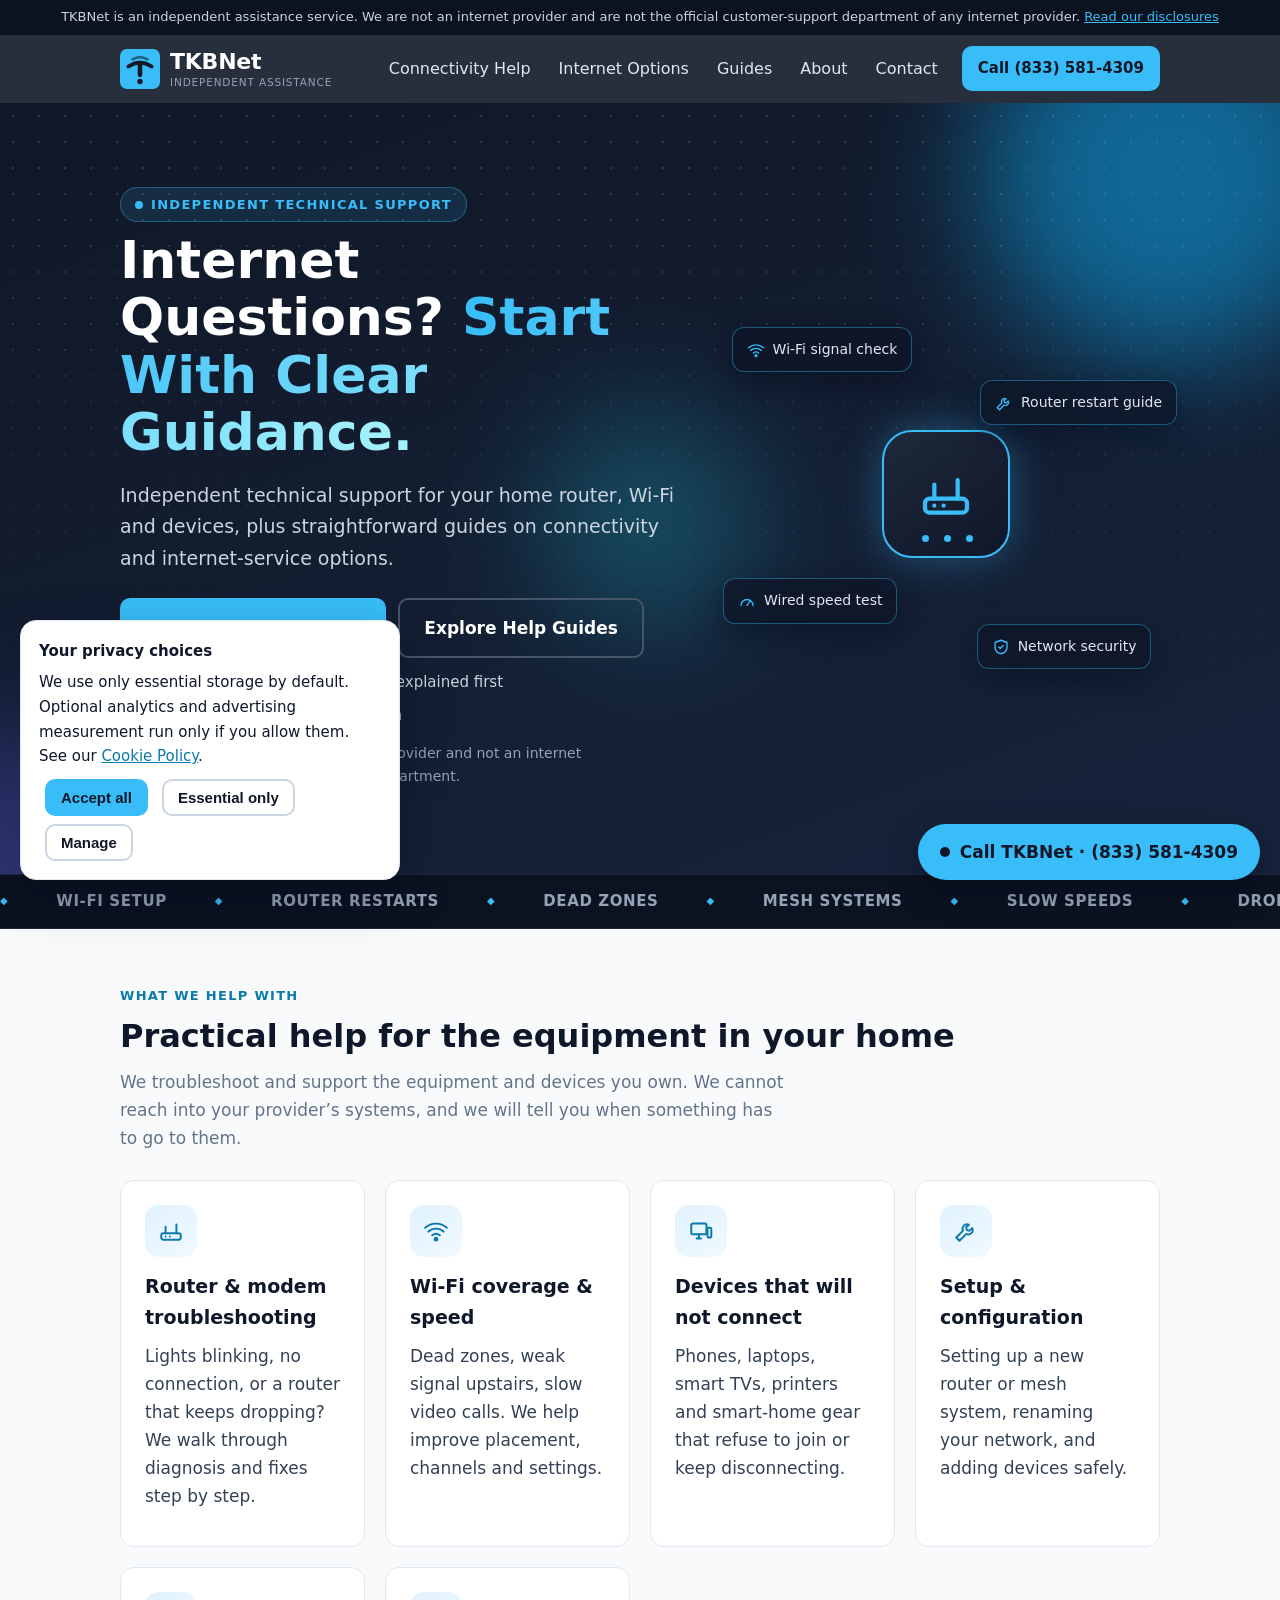
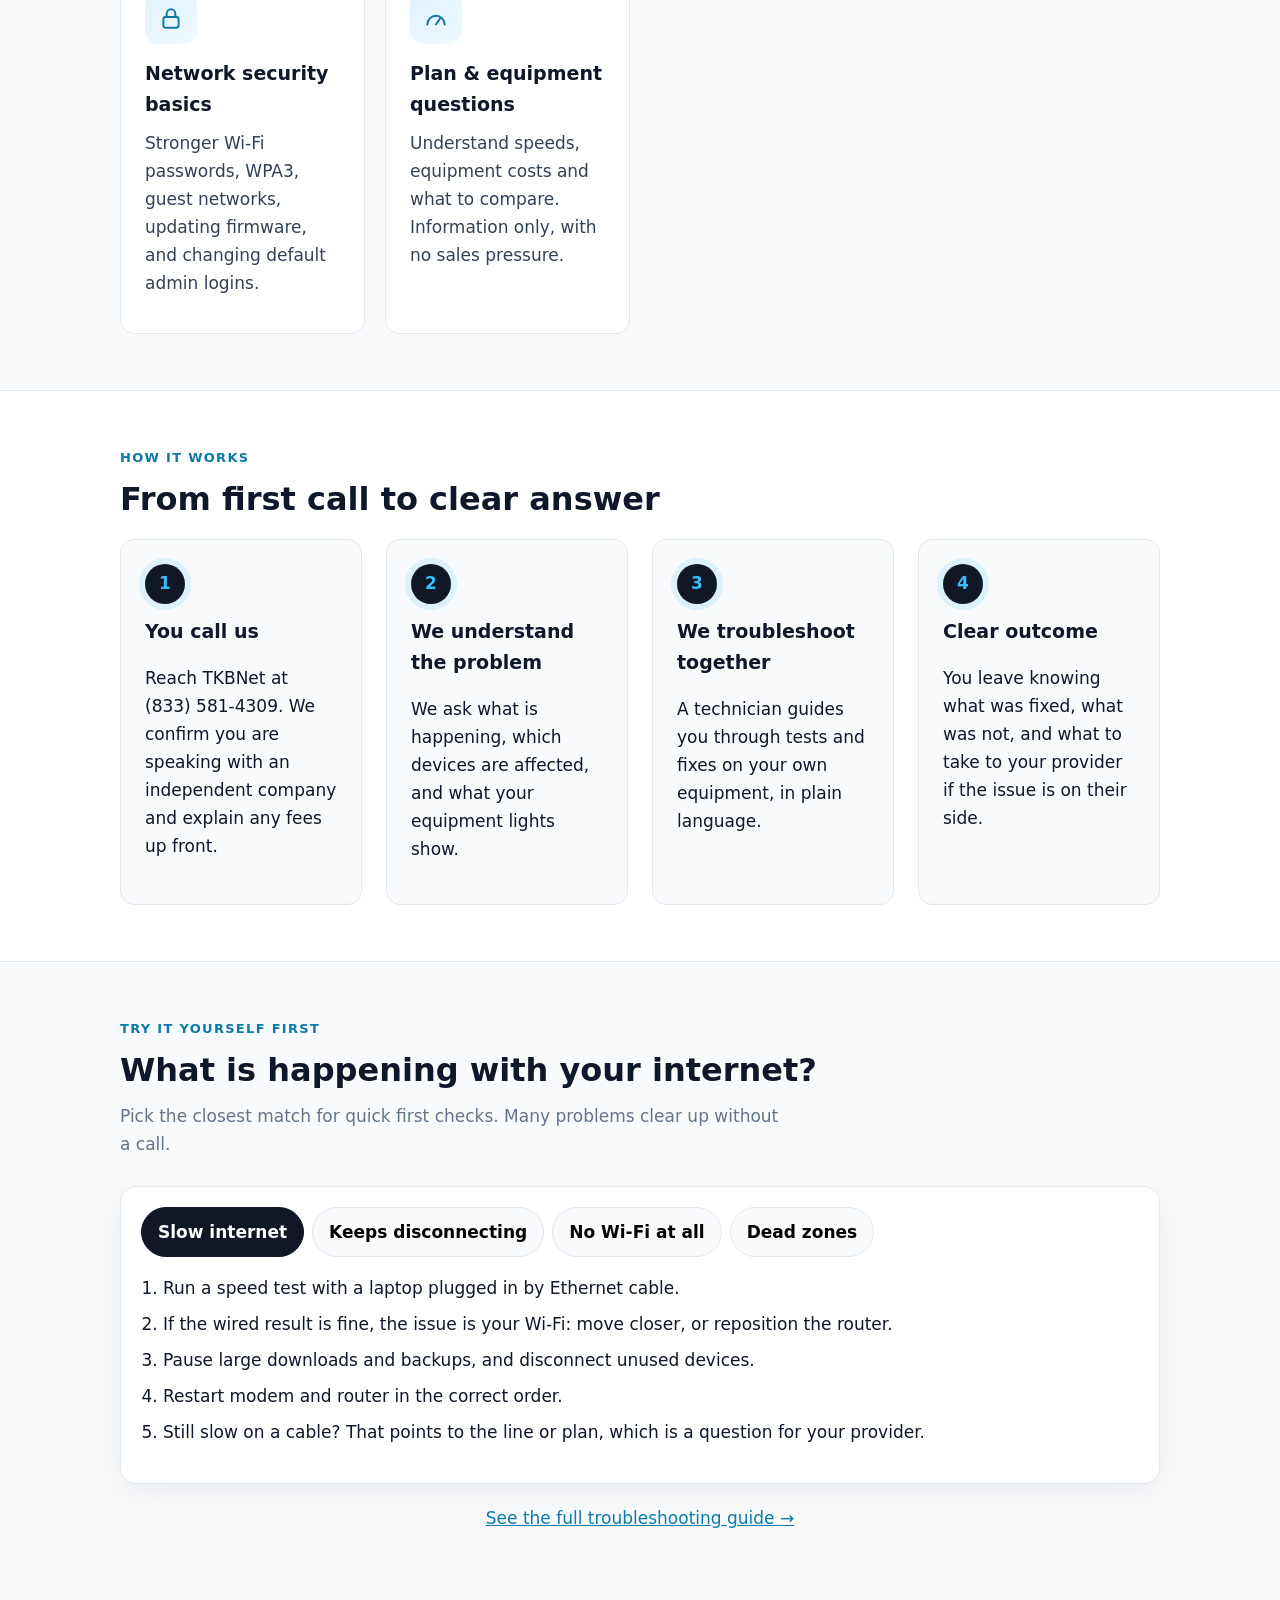
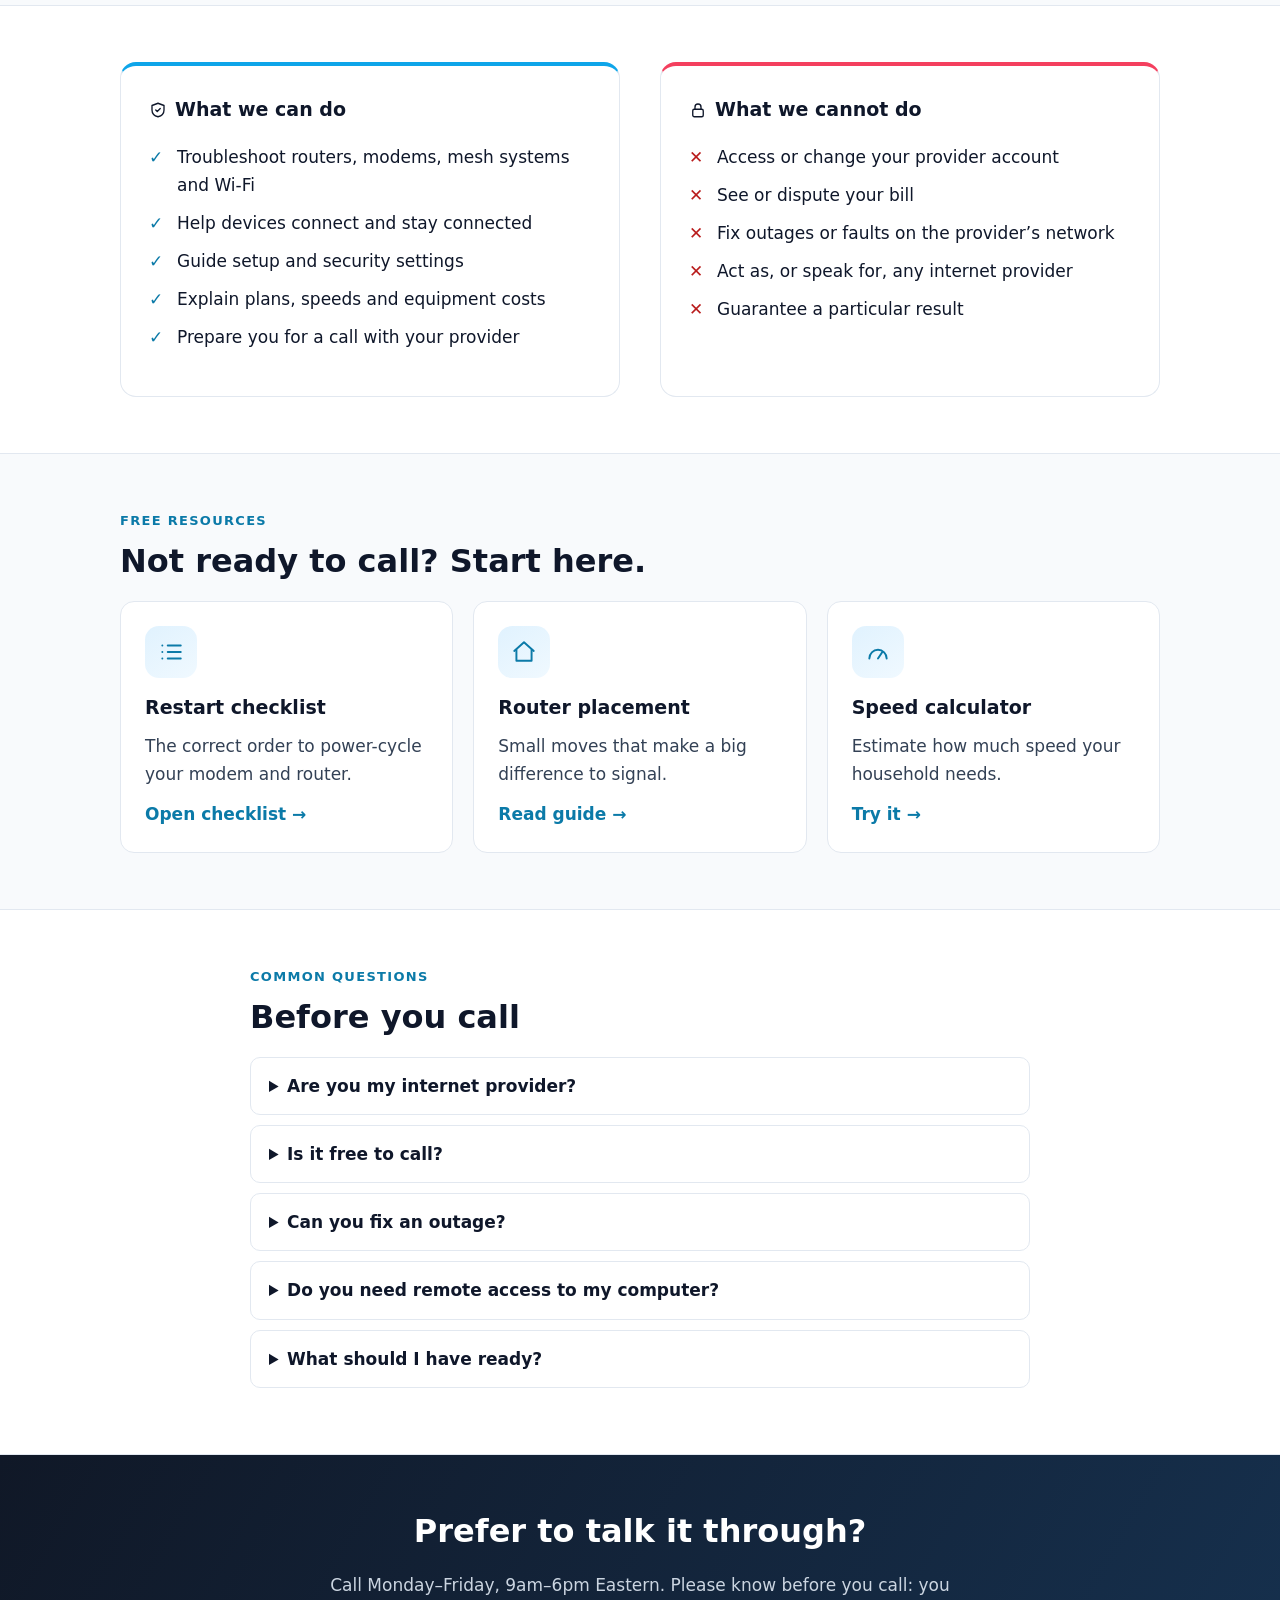
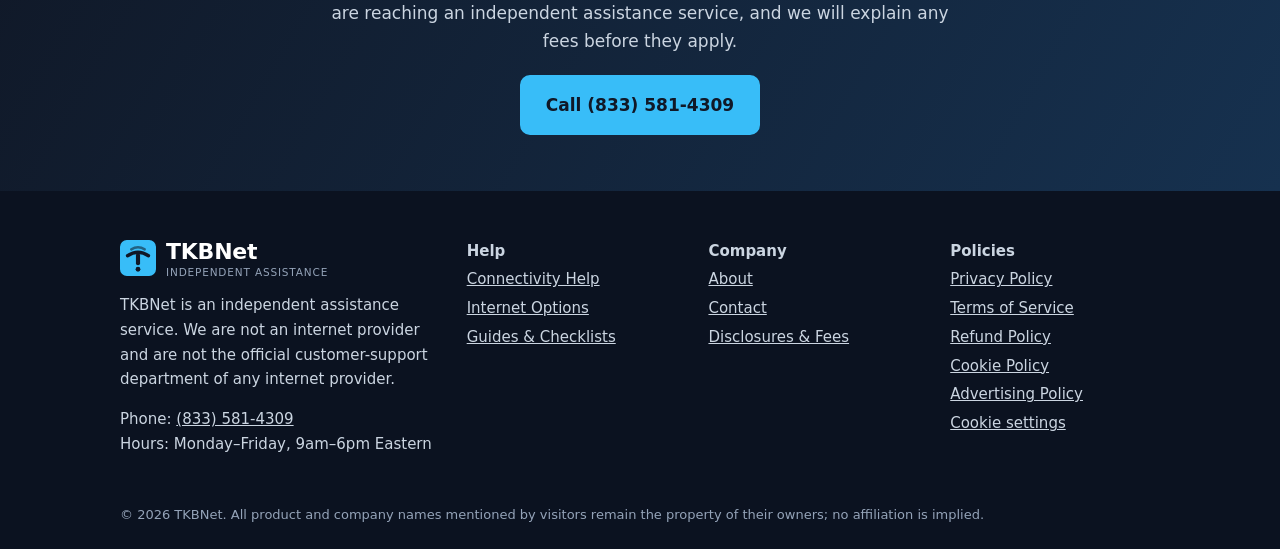
==== index.html @ 042ebf88 "Initial TKBNet.support website Independent connectivity assistance site: 12 pages, responsive design" ====
<!doctype html>
<html lang="en">
<head>
<meta charset="utf-8">
<meta name="viewport" content="width=device-width, initial-scale=1">
<title>TKBNet | Independent Internet & Wi-Fi Support</title>
<meta name="description" content="TKBNet is an independent technical support service for home Wi-Fi and network equipment, with clear guides on connectivity and internet-service options.">
<meta name="robots" content="index,follow,max-image-preview:large,max-snippet:-1">
<link rel="canonical" href="https://tkbnet.support/">
<meta name="theme-color" content="#101827">
<meta name="format-detection" content="telephone=yes">
<meta property="og:site_name" content="TKBNet">
<meta property="og:locale" content="en_US">
<meta property="og:type" content="website">
<meta property="og:title" content="TKBNet | Independent Internet & Wi-Fi Support">
<meta property="og:description" content="TKBNet is an independent technical support service for home Wi-Fi and network equipment, with clear guides on connectivity and internet-service options.">
<meta property="og:url" content="https://tkbnet.support/">
<meta property="og:image" content="https://tkbnet.support/assets/og-image.png">
<meta property="og:image:width" content="1200">
<meta property="og:image:height" content="630">
<meta property="og:image:alt" content="TKBNet: independent technical support for home Wi-Fi and network equipment">
<meta name="twitter:card" content="summary_large_image">
<meta name="twitter:title" content="TKBNet | Independent Internet & Wi-Fi Support">
<meta name="twitter:description" content="TKBNet is an independent technical support service for home Wi-Fi and network equipment, with clear guides on connectivity and internet-service options.">
<meta name="twitter:image" content="https://tkbnet.support/assets/og-image.png">
<link rel="icon" href="/assets/favicon.svg" type="image/svg+xml">
<link rel="icon" href="/assets/icon-192.png" sizes="192x192" type="image/png">
<link rel="apple-touch-icon" href="/assets/apple-touch-icon.png">
<link rel="manifest" href="/manifest.webmanifest">
<script type="application/ld+json">{"@context": "https://schema.org", "@graph": [{"@type": "Organization", "@id": "https://tkbnet.support/#org", "name": "TKBNet", "url": "https://tkbnet.support/", "logo": "https://tkbnet.support/assets/logo-light.svg", "description": "Independent technical support for home Wi-Fi and network equipment in the United States.", "areaServed": "US", "contactPoint": [{"@type": "ContactPoint", "contactType": "customer support", "telephone": "+18335814309", "areaServed": "US", "availableLanguage": "English"}]}, {"@type": "WebSite", "@id": "https://tkbnet.support/#site", "url": "https://tkbnet.support/", "name": "TKBNet", "publisher": {"@id": "https://tkbnet.support/#org"}, "inLanguage": "en-US"}, {"@type": "WebPage", "@id": "https://tkbnet.support/#page", "url": "https://tkbnet.support/", "name": "TKBNet | Independent Internet & Wi-Fi Support", "description": "TKBNet is an independent technical support service for home Wi-Fi and network equipment, with clear guides on connectivity and internet-service options.", "isPartOf": {"@id": "https://tkbnet.support/#site"}, "about": {"@id": "https://tkbnet.support/#org"}, "inLanguage": "en-US", "dateModified": "2026-10-27"}, {"@type": "FAQPage", "mainEntity": [{"@type": "Question", "name": "Are you my internet provider?", "acceptedAnswer": {"@type": "Answer", "text": "No. TKBNet is an independent company. We are not an internet provider, are not affiliated with any provider, and are not an official provider support department."}}, {"@type": "Question", "name": "Is it free to call?", "acceptedAnswer": {"@type": "Answer", "text": "We explain any fees before they apply. Please read our Disclosures and Refund Policy."}}, {"@type": "Question", "name": "Can you fix an outage?", "acceptedAnswer": {"@type": "Answer", "text": "Outages and line faults are on the provider's side. We can help you confirm whether the problem is inside your home, and what to tell your provider."}}, {"@type": "Question", "name": "Do you need remote access to my computer?", "acceptedAnswer": {"@type": "Answer", "text": "Only if you agree, and only when it helps. You are asked for consent first and can end the session at any time."}}, {"@type": "Question", "name": "What should I have ready?", "acceptedAnswer": {"@type": "Answer", "text": "Your equipment nearby, a description of what is happening, and which devices are affected. Never share passwords or full card numbers unless paying an agreed fee through a secure method."}}]}]}</script>
<script>document.documentElement.classList.add('js')</script>
<link rel="stylesheet" href="/assets/style.css">
</head>
<body>
<a class="skip" href="#main">Skip to content</a>
<div class="banner" role="note">TKBNet is an independent assistance service. We are not an internet provider and are not the official customer-support department of any internet provider. <a href="/disclosures/">Read our disclosures</a></div>
<header class="site-header">
  <div class="wrap bar">
    <a class="logo" href="/" aria-label="TKBNet home"><svg class="mark" viewBox="0 0 48 48" aria-hidden="true" focusable="false"><rect width="48" height="48" rx="13" fill="#38BDF8"/><path d="M15 12.5Q24 7 33 12.5" fill="none" stroke="#101827" stroke-width="3.2" stroke-linecap="round" opacity=".55"/><path d="M10 21Q24 11.5 38 21" fill="none" stroke="#101827" stroke-width="4.5" stroke-linecap="round"/><path d="M24 20v11" stroke="#101827" stroke-width="5.5" stroke-linecap="round"/><circle cx="24" cy="39" r="3.2" fill="#101827"/></svg><span class="lt"><b>TKBNet</b><small>Independent Assistance</small></span></a>
    <button class="menu-btn" aria-expanded="false" aria-controls="nav" aria-label="Toggle menu"><span class="bars" aria-hidden="true"><i></i><i></i><i></i></span><span class="mt">Menu</span></button>
    <nav id="nav" aria-label="Main"><a href="/connectivity-help/">Connectivity Help</a><a href="/internet-options/">Internet Options</a><a href="/internet-guides/">Guides</a><a href="/about/">About</a><a href="/contact/">Contact</a><a class="btn btn-sm" href="tel:+18335814309">Call (833) 581-4309</a></nav>
  </div>
</header>
<main id="main">

<section class="hero"><span class="orb o1"></span><span class="orb o2"></span><span class="orb o3"></span><span class="dots"></span>
<div class="wrap hero-grid">
  <div class="hero-copy">
    <p class="eyebrow pill"><i></i> Independent technical support</p>
    <h1>Internet Questions? <span class="grad">Start With Clear Guidance.</span></h1>
    <p class="lead">Independent technical support for your home router, Wi-Fi and devices, plus straightforward guides on connectivity and internet-service options.</p>
    <p class="cta-row"><a class="btn pulse" href="tel:+18335814309"><svg class="ic sm" viewBox="0 0 24 24" fill="none" stroke="currentColor" stroke-width="1.8" stroke-linecap="round" stroke-linejoin="round" aria-hidden="true"><path d="M5 4h4l2 5-2.5 1.5a11 11 0 0 0 5 5L15 13l5 2v4a2 2 0 0 1-2 2A16 16 0 0 1 3 6a2 2 0 0 1 2-2z"/></svg> Call (833) 581-4309</a> <a class="btn btn-ghost" href="/internet-guides/">Explore Help Guides</a></p>
    <ul class="trust"><li><svg class="ic sm" viewBox="0 0 24 24" fill="none" stroke="currentColor" stroke-width="1.8" stroke-linecap="round" stroke-linejoin="round" aria-hidden="true"><path d="M12 3l8 3v6c0 5-3.5 8-8 9-4.5-1-8-4-8-9V6z"/><path d="M9 12l2 2 4-4"/></svg> Independent company</li><li><svg class="ic sm" viewBox="0 0 24 24" fill="none" stroke="currentColor" stroke-width="1.8" stroke-linecap="round" stroke-linejoin="round" aria-hidden="true"><rect x="3" y="6" width="18" height="12" rx="2"/><circle cx="12" cy="12" r="2.5"/></svg> Fees explained first</li><li><svg class="ic sm" viewBox="0 0 24 24" fill="none" stroke="currentColor" stroke-width="1.8" stroke-linecap="round" stroke-linejoin="round" aria-hidden="true"><circle cx="12" cy="12" r="9"/><path d="M12 7v5l3 2"/></svg> Monday–Friday, 9am–6pm Eastern</li></ul>
    <p class="note">Independent service. Not an internet provider and not an internet provider's official customer-support department.</p>
  </div>
  <div class="scene" aria-hidden="true">
    <div class="ring r1"></div><div class="ring r2"></div><div class="ring r3"></div>
    <div class="device"><svg class="ic xl" viewBox="0 0 24 24" fill="none" stroke="currentColor" stroke-width="1.8" stroke-linecap="round" stroke-linejoin="round" aria-hidden="true"><rect x="3" y="14" width="18" height="6" rx="2"/><path d="M7 14V8M17 14V6M7 17h.01M11 17h.01"/></svg><span class="led l1"></span><span class="led l2"></span><span class="led l3"></span></div>
    <div class="chip c1"><svg class="ic sm" viewBox="0 0 24 24" fill="none" stroke="currentColor" stroke-width="1.8" stroke-linecap="round" stroke-linejoin="round" aria-hidden="true"><path d="M2 9a15 15 0 0 1 20 0M5 12.5a10.5 10.5 0 0 1 14 0M8.5 16a5.5 5.5 0 0 1 7 0"/><circle cx="12" cy="19.5" r="1.3" fill="currentColor"/></svg> Wi-Fi signal check</div>
    <div class="chip c2"><svg class="ic sm" viewBox="0 0 24 24" fill="none" stroke="currentColor" stroke-width="1.8" stroke-linecap="round" stroke-linejoin="round" aria-hidden="true"><path d="M14.7 6.3a4 4 0 0 0-5.4 5.4L3 18l3 3 6.3-6.3a4 4 0 0 0 5.4-5.4l-2.4 2.4-2.6-.6-.6-2.6z"/></svg> Router restart guide</div>
    <div class="chip c3"><svg class="ic sm" viewBox="0 0 24 24" fill="none" stroke="currentColor" stroke-width="1.8" stroke-linecap="round" stroke-linejoin="round" aria-hidden="true"><path d="M4 18a8 8 0 1 1 16 0"/><path d="M12 18l4-6"/></svg> Wired speed test</div>
    <div class="chip c4"><svg class="ic sm" viewBox="0 0 24 24" fill="none" stroke="currentColor" stroke-width="1.8" stroke-linecap="round" stroke-linejoin="round" aria-hidden="true"><path d="M12 3l8 3v6c0 5-3.5 8-8 9-4.5-1-8-4-8-9V6z"/><path d="M9 12l2 2 4-4"/></svg> Network security</div>
  </div>
</div></section>

<div class="marquee" aria-hidden="true"><div class="track"><span>Wi-Fi setup</span><span>Router restarts</span><span>Dead zones</span><span>Mesh systems</span><span>Slow speeds</span><span>Dropped connections</span><span>Smart-home devices</span><span>Network security</span><span>Equipment questions</span><span>Wi-Fi setup</span><span>Router restarts</span><span>Dead zones</span><span>Mesh systems</span><span>Slow speeds</span><span>Dropped connections</span><span>Smart-home devices</span><span>Network security</span><span>Equipment questions</span></div></div>

<section class="section"><div class="wrap">
  <div class="reveal " style="--d:0ms"><p class="eyebrow dark">What we help with</p><h2>Practical help for the equipment in your home</h2><p class="sub">We troubleshoot and support the equipment and devices you own. We cannot reach into your provider&rsquo;s systems, and we will tell you when something has to go to them.</p></div>
  <div class="cards">
    <article class="reveal card tilt" style="--d:0ms"><span class="icon-badge"><svg class="ic" viewBox="0 0 24 24" fill="none" stroke="currentColor" stroke-width="1.8" stroke-linecap="round" stroke-linejoin="round" aria-hidden="true"><rect x="3" y="14" width="18" height="6" rx="2"/><path d="M7 14V8M17 14V6M7 17h.01M11 17h.01"/></svg></span><h3>Router &amp; modem troubleshooting</h3><p>Lights blinking, no connection, or a router that keeps dropping? We walk through diagnosis and fixes step by step.</p></article><article class="reveal card tilt" style="--d:70ms"><span class="icon-badge"><svg class="ic" viewBox="0 0 24 24" fill="none" stroke="currentColor" stroke-width="1.8" stroke-linecap="round" stroke-linejoin="round" aria-hidden="true"><path d="M2 9a15 15 0 0 1 20 0M5 12.5a10.5 10.5 0 0 1 14 0M8.5 16a5.5 5.5 0 0 1 7 0"/><circle cx="12" cy="19.5" r="1.3" fill="currentColor"/></svg></span><h3>Wi-Fi coverage &amp; speed</h3><p>Dead zones, weak signal upstairs, slow video calls. We help improve placement, channels and settings.</p></article><article class="reveal card tilt" style="--d:140ms"><span class="icon-badge"><svg class="ic" viewBox="0 0 24 24" fill="none" stroke="currentColor" stroke-width="1.8" stroke-linecap="round" stroke-linejoin="round" aria-hidden="true"><rect x="3" y="5" width="14" height="10" rx="1.5"/><path d="M8 19h4M10 15v4"/><rect x="18" y="9" width="3.5" height="9" rx="1"/></svg></span><h3>Devices that will not connect</h3><p>Phones, laptops, smart TVs, printers and smart-home gear that refuse to join or keep disconnecting.</p></article><article class="reveal card tilt" style="--d:210ms"><span class="icon-badge"><svg class="ic" viewBox="0 0 24 24" fill="none" stroke="currentColor" stroke-width="1.8" stroke-linecap="round" stroke-linejoin="round" aria-hidden="true"><path d="M14.7 6.3a4 4 0 0 0-5.4 5.4L3 18l3 3 6.3-6.3a4 4 0 0 0 5.4-5.4l-2.4 2.4-2.6-.6-.6-2.6z"/></svg></span><h3>Setup &amp; configuration</h3><p>Setting up a new router or mesh system, renaming your network, and adding devices safely.</p></article><article class="reveal card tilt" style="--d:280ms"><span class="icon-badge"><svg class="ic" viewBox="0 0 24 24" fill="none" stroke="currentColor" stroke-width="1.8" stroke-linecap="round" stroke-linejoin="round" aria-hidden="true"><rect x="5" y="11" width="14" height="10" rx="2"/><path d="M8 11V8a4 4 0 0 1 8 0v3"/></svg></span><h3>Network security basics</h3><p>Stronger Wi-Fi passwords, WPA3, guest networks, updating firmware, and changing default admin logins.</p></article><article class="reveal card tilt" style="--d:350ms"><span class="icon-badge"><svg class="ic" viewBox="0 0 24 24" fill="none" stroke="currentColor" stroke-width="1.8" stroke-linecap="round" stroke-linejoin="round" aria-hidden="true"><path d="M4 18a8 8 0 1 1 16 0"/><path d="M12 18l4-6"/></svg></span><h3>Plan &amp; equipment questions</h3><p>Understand speeds, equipment costs and what to compare. Information only, with no sales pressure.</p></article>
  </div>
</div></section>

<section class="section alt"><div class="wrap">
  <div class="reveal " style="--d:0ms"><p class="eyebrow dark">How it works</p><h2>From first call to clear answer</h2></div>
  <ol class="timeline">
    <li class="reveal " style="--d:0ms"><span class="num">1</span><h3>You call us</h3><p>Reach TKBNet at (833) 581-4309. We confirm you are speaking with an independent company and explain any fees up front.</p></li><li class="reveal " style="--d:90ms"><span class="num">2</span><h3>We understand the problem</h3><p>We ask what is happening, which devices are affected, and what your equipment lights show.</p></li><li class="reveal " style="--d:180ms"><span class="num">3</span><h3>We troubleshoot together</h3><p>A technician guides you through tests and fixes on your own equipment, in plain language.</p></li><li class="reveal " style="--d:270ms"><span class="num">4</span><h3>Clear outcome</h3><p>You leave knowing what was fixed, what was not, and what to take to your provider if the issue is on their side.</p></li>
  </ol>
</div></section>

<section class="section"><div class="wrap">
  <div class="reveal " style="--d:0ms"><p class="eyebrow dark">Try it yourself first</p><h2>What is happening with your internet?</h2><p class="sub">Pick the closest match for quick first checks. Many problems clear up without a call.</p></div>
  <div class="reveal tabbox" style="--d:100ms"><div class="tabs" role="tablist"><button role="tab" aria-selected="true" data-tab="slow">Slow internet</button><button role="tab" aria-selected="false" data-tab="drop">Keeps disconnecting</button><button role="tab" aria-selected="false" data-tab="nowifi">No Wi-Fi at all</button><button role="tab" aria-selected="false" data-tab="dead">Dead zones</button></div><div class="panel on" data-panel="slow"><ol class="steps-list"><li>Run a speed test with a laptop plugged in by Ethernet cable.</li><li>If the wired result is fine, the issue is your Wi-Fi: move closer, or reposition the router.</li><li>Pause large downloads and backups, and disconnect unused devices.</li><li>Restart modem and router in the correct order.</li><li>Still slow on a cable? That points to the line or plan, which is a question for your provider.</li></ol></div><div class="panel" data-panel="drop"><ol class="steps-list"><li>Check whether one device or every device drops.</li><li>Forget the network on the affected device and rejoin it.</li><li>Look for loose or damaged cables and reseat each connector.</li><li>Check for router overheating: keep it open and ventilated.</li><li>Update the router firmware and device software.</li></ol></div><div class="panel" data-panel="nowifi"><ol class="steps-list"><li>Check that the router has power and its status lights are on.</li><li>Look at the internet or WAN light. A warning color can mean no incoming signal.</li><li>Try a wired connection to separate Wi-Fi faults from internet faults.</li><li>Restart modem first, then router, waiting 2 to 3 minutes each.</li><li>No signal from the line? Contact your provider, who can check the outage and line.</li></ol></div><div class="panel" data-panel="dead"><ol class="steps-list"><li>Move the router higher and more central, out of cabinets.</li><li>Keep it away from microwaves, mirrors and large metal objects.</li><li>Switch weak rooms to the 2.4 GHz band for range.</li><li>Add a mesh node or wired access point halfway to the dead spot.</li><li>Prefer wired backhaul when you can run a cable.</li></ol></div></div>
  <p class="center-link"><a href="/connectivity-help/">See the full troubleshooting guide &rarr;</a></p>
</div></section>

<section class="section alt"><div class="wrap two">
  <div class="reveal " style="--d:0ms"><div class="split-card good"><h3><svg class="ic sm" viewBox="0 0 24 24" fill="none" stroke="currentColor" stroke-width="1.8" stroke-linecap="round" stroke-linejoin="round" aria-hidden="true"><path d="M12 3l8 3v6c0 5-3.5 8-8 9-4.5-1-8-4-8-9V6z"/><path d="M9 12l2 2 4-4"/></svg> What we can do</h3><ul class="ticks"><li>Troubleshoot routers, modems, mesh systems and Wi-Fi</li><li>Help devices connect and stay connected</li><li>Guide setup and security settings</li><li>Explain plans, speeds and equipment costs</li><li>Prepare you for a call with your provider</li></ul></div></div>
  <div class="reveal " style="--d:120ms"><div class="split-card bad"><h3><svg class="ic sm" viewBox="0 0 24 24" fill="none" stroke="currentColor" stroke-width="1.8" stroke-linecap="round" stroke-linejoin="round" aria-hidden="true"><rect x="5" y="11" width="14" height="10" rx="2"/><path d="M8 11V8a4 4 0 0 1 8 0v3"/></svg> What we cannot do</h3><ul class="cross"><li>Access or change your provider account</li><li>See or dispute your bill</li><li>Fix outages or faults on the provider&rsquo;s network</li><li>Act as, or speak for, any internet provider</li><li>Guarantee a particular result</li></ul></div></div>
</div></section>

<section class="section"><div class="wrap">
  <div class="reveal " style="--d:0ms"><p class="eyebrow dark">Free resources</p><h2>Not ready to call? Start here.</h2></div>
  <div class="cards three">
    <a href="/internet-guides/#restart" class="reveal card link tilt" style="--d:0ms"><span class="icon-badge"><svg class="ic" viewBox="0 0 24 24" fill="none" stroke="currentColor" stroke-width="1.8" stroke-linecap="round" stroke-linejoin="round" aria-hidden="true"><path d="M9 6h12M9 12h12M9 18h12M4 6h.01M4 12h.01M4 18h.01"/></svg></span><h3>Restart checklist</h3><p>The correct order to power-cycle your modem and router.</p><span class="more">Open checklist &rarr;</span></a>
    <a href="/connectivity-help/#placement" class="reveal card link tilt" style="--d:90ms"><span class="icon-badge"><svg class="ic" viewBox="0 0 24 24" fill="none" stroke="currentColor" stroke-width="1.8" stroke-linecap="round" stroke-linejoin="round" aria-hidden="true"><path d="M3 11l9-8 9 8"/><path d="M5 10v10h14V10"/></svg></span><h3>Router placement</h3><p>Small moves that make a big difference to signal.</p><span class="more">Read guide &rarr;</span></a>
    <a href="/internet-options/#calculator" class="reveal card link tilt" style="--d:180ms"><span class="icon-badge"><svg class="ic" viewBox="0 0 24 24" fill="none" stroke="currentColor" stroke-width="1.8" stroke-linecap="round" stroke-linejoin="round" aria-hidden="true"><path d="M4 18a8 8 0 1 1 16 0"/><path d="M12 18l4-6"/></svg></span><h3>Speed calculator</h3><p>Estimate how much speed your household needs.</p><span class="more">Try it &rarr;</span></a>
  </div>
</div></section>

<section class="section alt"><div class="wrap narrow">
  <div class="reveal " style="--d:0ms"><p class="eyebrow dark">Common questions</p><h2>Before you call</h2></div>
  <details class='reveal'><summary>Are you my internet provider?</summary><p>No. TKBNet is an independent company. We are not an internet provider, are not affiliated with any provider, and are not an official provider support department.</p></details><details class='reveal'><summary>Is it free to call?</summary><p>We explain any fees before they apply. Please read our <a href='/disclosures/'>Disclosures</a> and <a href='/refund-policy/'>Refund Policy</a>.</p></details><details class='reveal'><summary>Can you fix an outage?</summary><p>Outages and line faults are on the provider's side. We can help you confirm whether the problem is inside your home, and what to tell your provider.</p></details><details class='reveal'><summary>Do you need remote access to my computer?</summary><p>Only if you agree, and only when it helps. You are asked for consent first and can end the session at any time.</p></details><details class='reveal'><summary>What should I have ready?</summary><p>Your equipment nearby, a description of what is happening, and which devices are affected. Never share passwords or full card numbers unless paying an agreed fee through a secure method.</p></details>
</div></section>
<section class="band"><div class="wrap center">
<h2>Prefer to talk it through?</h2>
<p>Call Monday–Friday, 9am–6pm Eastern. Please know before you call: you are reaching an independent assistance service, and we will explain any fees before they apply.</p>
<a class="btn" href="tel:+18335814309">Call (833) 581-4309</a>
</div></section>

</main>
<footer class="site-footer">
  <div class="wrap cols">
    <div>
      <a class="logo foot-logo" href="/" aria-label="TKBNet home"><svg class="mark" viewBox="0 0 48 48" aria-hidden="true" focusable="false"><rect width="48" height="48" rx="13" fill="#38BDF8"/><path d="M15 12.5Q24 7 33 12.5" fill="none" stroke="#101827" stroke-width="3.2" stroke-linecap="round" opacity=".55"/><path d="M10 21Q24 11.5 38 21" fill="none" stroke="#101827" stroke-width="4.5" stroke-linecap="round"/><path d="M24 20v11" stroke="#101827" stroke-width="5.5" stroke-linecap="round"/><circle cx="24" cy="39" r="3.2" fill="#101827"/></svg><span class="lt"><b>TKBNet</b><small>Independent Assistance</small></span></a>
      <p>TKBNet is an independent assistance service. We are not an internet provider and are not the official customer-support department of any internet provider.</p>
      <p>Phone: <a href="tel:+18335814309">(833) 581-4309</a><br>Hours: Monday–Friday, 9am–6pm Eastern</p>
    </div>
    <div>
      <strong>Help</strong>
      <a href="/connectivity-help/">Connectivity Help</a>
      <a href="/internet-options/">Internet Options</a>
      <a href="/internet-guides/">Guides &amp; Checklists</a>
    </div>
    <div>
      <strong>Company</strong>
      <a href="/about/">About</a>
      <a href="/contact/">Contact</a>
      <a href="/disclosures/">Disclosures &amp; Fees</a>
    </div>
    <div>
      <strong>Policies</strong>
      <a href="/privacy/">Privacy Policy</a>
      <a href="/terms/">Terms of Service</a>
      <a href="/refund-policy/">Refund Policy</a>
      <a href="/cookie-policy/">Cookie Policy</a>
      <a href="/advertising-policy/">Advertising Policy</a>
      <a href="#" data-cookie-settings>Cookie settings</a>
    </div>
  </div>
  <div class="wrap fine">&copy; 2026 TKBNet. All product and company names mentioned by visitors remain the property of their owners; no affiliation is implied.</div>
</footer>
<a class="call-bar" href="tel:+18335814309"><span class="ring" aria-hidden="true"></span>Call TKBNet &middot; (833) 581-4309</a>
<div class="popup" id="popup" hidden>
  <div class="pop-card" role="dialog" aria-modal="true" aria-labelledby="pop-t" aria-describedby="pop-d">
    <button class="pop-x" type="button" aria-label="Close">&times;</button>
    <div class="pop-art" aria-hidden="true"><svg class="mark" viewBox="0 0 48 48" aria-hidden="true" focusable="false"><rect width="48" height="48" rx="13" fill="#38BDF8"/><path d="M15 12.5Q24 7 33 12.5" fill="none" stroke="#101827" stroke-width="3.2" stroke-linecap="round" opacity=".55"/><path d="M10 21Q24 11.5 38 21" fill="none" stroke="#101827" stroke-width="4.5" stroke-linecap="round"/><path d="M24 20v11" stroke="#101827" stroke-width="5.5" stroke-linecap="round"/><circle cx="24" cy="39" r="3.2" fill="#101827"/></svg></div>
    <p class="eyebrow dark">Independent technical support</p>
    <h2 id="pop-t">Still stuck with your Wi-Fi or router?</h2>
    <p id="pop-d">Talk to a TKBNet technician about your home-network equipment. We explain any fees before they apply, and you can hang up at no charge before agreeing to anything.</p>
    <a class="btn pulse" href="tel:+18335814309">Call (833) 581-4309</a>
    <a class="pop-alt" href="/internet-guides/">Try our free guides first</a>
    <small>TKBNet is an independent assistance service. We are not an internet provider and are not the official customer-support department of any internet provider.</small>
  </div>
</div>
<div class="cookie" id="cookie" role="dialog" aria-label="Cookie preferences" hidden>
  <strong>Your privacy choices</strong>
  <p>We use only essential storage by default. Optional analytics and advertising measurement run only if you allow them. See our <a href="/cookie-policy/">Cookie Policy</a>.</p>
  <div class="cookie-opts" id="cookie-opts" hidden>
    <label><input type="checkbox" checked disabled> Essential (always on)</label>
    <label><input type="checkbox" id="c-an"> Analytics</label>
    <label><input type="checkbox" id="c-ad"> Advertising measurement</label>
  </div>
  <div class="cookie-btns"><button class="btn btn-sm" data-c="all">Accept all</button><button class="btn btn-sm btn-line" data-c="none">Essential only</button><button class="btn btn-sm btn-line" data-c="manage">Manage</button></div>
</div>
<script src="/assets/site.js" defer></script>
</body>
</html>
---- assets/style.css ----
:root{--navy:#101827;--blue:#38BDF8;--blue-d:#0b7aa8;--cloud:#F8FAFC;--slate:#64748B;--ink:#0f172a;--line:#e2e8f0;--card:#fff}
*{box-sizing:border-box}
html{scroll-behavior:smooth}
body{margin:0;font:17px/1.65 Inter,system-ui,-apple-system,"Segoe UI",Roboto,sans-serif;color:var(--ink);background:var(--cloud);padding-bottom:64px}
a{color:var(--blue-d)}
.wrap{max-width:1080px;margin:0 auto;padding:0 20px}
.skip{position:absolute;left:-999px}.skip:focus{left:8px;top:8px;background:#fff;padding:8px;z-index:99}
.banner{background:#0b1220;color:#cbd5e1;font-size:14px;text-align:center;padding:8px 16px}.banner a{color:var(--blue)}
.site-header{background:var(--navy);color:#fff;position:sticky;top:0;z-index:20}
.bar{display:flex;align-items:center;justify-content:space-between;gap:16px;min-height:68px;flex-wrap:wrap}
.logo{color:#fff;text-decoration:none;font-weight:800;font-size:22px;display:flex;align-items:center;gap:10px;flex-wrap:wrap}
.logo small{font-weight:500;font-size:12px;color:#94a3b8;letter-spacing:.04em;text-transform:uppercase;width:100%;margin-left:34px;margin-top:-6px}
.mark{width:24px;height:24px;border-radius:7px;background:var(--blue);display:inline-block;position:relative}
.mark:after{content:"";position:absolute;inset:6px;border:3px solid var(--navy);border-radius:50%;border-bottom-color:transparent;border-left-color:transparent;transform:rotate(-45deg)}
nav{display:flex;gap:6px;align-items:center;flex-wrap:wrap}
nav a{color:#e2e8f0;text-decoration:none;padding:8px 12px;border-radius:8px;font-size:16px}
nav a:hover,nav a[aria-current]{background:#1e293b;color:#fff}
nav a.btn{color:var(--navy)}
.menu-btn{display:none;background:#1e293b;color:#fff;border:0;border-radius:8px;padding:10px 14px;font:inherit}
.btn{display:inline-block;background:var(--blue);color:var(--navy);font-weight:700;text-decoration:none;padding:14px 24px;border-radius:10px;border:2px solid var(--blue)}
.btn:hover{background:#7dd3fc;border-color:#7dd3fc}
.btn-sm{padding:8px 14px;font-size:15px;margin-left:6px}
.btn-ghost{background:transparent;color:#fff;border-color:#475569}.btn-ghost:hover{background:#1e293b;border-color:#64748b}
:focus-visible{outline:3px solid #f59e0b;outline-offset:2px}
.hero{background:linear-gradient(160deg,#101827 0%,#16233b 100%);color:#fff;padding:64px 0}
.hero-grid{display:grid;grid-template-columns:1.2fr .8fr;gap:40px;align-items:center}
.hero h1{font-size:clamp(34px,5vw,52px);line-height:1.1;margin:0 0 16px}
.lead{font-size:19px;color:#cbd5e1;max-width:60ch}
.eyebrow{color:var(--blue);font-weight:700;letter-spacing:.1em;text-transform:uppercase;font-size:13px;margin:0 0 10px}
.cta-row{display:flex;gap:12px;flex-wrap:wrap;margin:24px 0 12px}
.note{font-size:14px;color:#94a3b8;max-width:60ch}
.hero-art svg{width:100%;height:auto}
.pagehead{background:var(--navy);color:#fff;padding:48px 0}
.pagehead h1{margin:0 0 10px;font-size:clamp(30px,4.5vw,44px);line-height:1.15}
.section{padding:56px 0}.alt{background:#fff;border-block:1px solid var(--line)}
h2{font-size:clamp(24px,3vw,32px);line-height:1.25;margin:0 0 20px}
h3{margin:0 0 8px;font-size:19px}
.cards{display:grid;grid-template-columns:repeat(auto-fit,minmax(230px,1fr));gap:20px}
.cards.three{grid-template-columns:repeat(auto-fit,minmax(260px,1fr))}
.card{background:var(--card);border:1px solid var(--line);border-radius:14px;padding:24px;display:block;color:inherit;text-decoration:none}
a.card:hover{border-color:var(--blue);box-shadow:0 4px 18px rgba(16,24,39,.08)}
.card p{margin:0 0 12px;color:#334155}
.two{display:grid;grid-template-columns:1fr 1fr;gap:40px}
.ticks,.cross{list-style:none;padding:0}
.ticks li,.cross li{padding-left:28px;position:relative;margin-bottom:10px}
.ticks li:before{content:"\2713";position:absolute;left:0;color:#0b7aa8;font-weight:800}
.cross li:before{content:"\2715";position:absolute;left:0;color:#b91c1c;font-weight:800}
.prose{max-width:760px}.prose h2{margin-top:40px}.prose h2:first-child{margin-top:0}
.two.prose, .wrap.two{max-width:1080px}
.muted{color:var(--slate);font-size:15px}
.big{font-size:32px;font-weight:800;margin:0}
.callout{background:#fff7ed;border:1px solid #fed7aa;border-radius:10px;padding:16px}
.band{background:var(--navy);color:#fff;padding:56px 0}.band p{color:#cbd5e1;max-width:60ch;margin:0 auto 20px}.center{text-align:center}
.table-wrap{overflow-x:auto}
table{border-collapse:collapse;width:100%;background:#fff;font-size:16px}
th,td{border:1px solid var(--line);padding:10px 12px;text-align:left;vertical-align:top}th{background:#eef2f7}
details{background:#fff;border:1px solid var(--line);border-radius:10px;padding:14px 18px;margin-bottom:10px}
summary{cursor:pointer;font-weight:600}
.site-footer{background:#0b1220;color:#cbd5e1;padding:48px 0 24px;font-size:15px}
.site-footer a{color:#cbd5e1;display:block;margin:4px 0}.site-footer a:hover{color:#fff}
.site-footer p a{display:inline}
.cols{display:grid;grid-template-columns:1.5fr 1fr 1fr 1fr;gap:32px}
.fine{margin-top:32px;font-size:13px;color:#94a3b8}
.call-bar{display:none}
@media(max-width:800px){
 .hero-grid,.two,.cols{grid-template-columns:1fr}.hero-art{display:none}
 .menu-btn{display:block}
 nav{display:none;width:100%;flex-direction:column;align-items:stretch;padding-bottom:12px}
 nav.open{display:flex}
 .btn-sm{margin:6px 0 0;text-align:center}
 .call-bar{display:block;position:fixed;left:12px;right:12px;bottom:12px;z-index:30;background:var(--blue);color:var(--navy);text-align:center;font-weight:800;padding:14px;border-radius:12px;text-decoration:none;box-shadow:0 6px 20px rgba(0,0,0,.25)}
 body{padding-bottom:84px}
}
@media(min-width:801px){body{padding-bottom:0}}
@media(prefers-reduced-motion:reduce){html{scroll-behavior:auto}}

/* ---- dynamic layer ---- */
:root{--glow:rgba(56,189,248,.35)}
.site-header{transition:box-shadow .3s,min-height .3s;backdrop-filter:saturate(1.4) blur(10px);background:rgba(16,24,39,.9)}
.site-header.scrolled{box-shadow:0 6px 24px rgba(2,6,23,.35)}
.site-header.scrolled .bar{min-height:56px}
.hero,.pagehead{position:relative;overflow:hidden;isolation:isolate}
.hero{padding:84px 0 72px}
.orb{position:absolute;border-radius:50%;filter:blur(60px);opacity:.55;z-index:-1;animation:drift 14s ease-in-out infinite}
.o1{width:380px;height:380px;background:#0ea5e9;top:-120px;right:-80px}
.o2{width:300px;height:300px;background:#6366f1;bottom:-140px;left:-60px;animation-delay:-5s;opacity:.4}
.o3{width:220px;height:220px;background:#22d3ee;top:40%;left:42%;animation-delay:-9s;opacity:.25}
.dots{position:absolute;inset:0;z-index:-1;background-image:radial-gradient(rgba(148,163,184,.25) 1px,transparent 1px);background-size:26px 26px;mask-image:linear-gradient(180deg,#000,transparent 85%);-webkit-mask-image:linear-gradient(180deg,#000,transparent 85%)}
@keyframes drift{0%,100%{transform:translate(0,0) scale(1)}50%{transform:translate(30px,-24px) scale(1.12)}}
.grad{background:linear-gradient(90deg,#38BDF8,#a5f3fc 50%,#818cf8);-webkit-background-clip:text;background-clip:text;color:transparent;background-size:200% auto;animation:shine 6s linear infinite}
@keyframes shine{to{background-position:200% center}}
.pill{display:inline-flex;align-items:center;gap:8px;background:rgba(56,189,248,.12);border:1px solid rgba(56,189,248,.35);padding:6px 14px;border-radius:99px}
.pill i{width:8px;height:8px;border-radius:50%;background:var(--blue);box-shadow:0 0 0 0 var(--glow);animation:ping 2s infinite}
@keyframes ping{70%{box-shadow:0 0 0 10px rgba(56,189,248,0)}100%{box-shadow:0 0 0 0 rgba(56,189,248,0)}}
.trust{display:flex;flex-wrap:wrap;gap:8px 20px;list-style:none;padding:0;margin:8px 0 14px;color:#cbd5e1;font-size:15px}
.trust li{display:flex;align-items:center;gap:6px}
.ic{width:26px;height:26px;flex:none}.ic.sm{width:18px;height:18px}.ic.xl{width:56px;height:56px}
.btn{display:inline-flex;align-items:center;gap:8px;transition:transform .2s,box-shadow .2s,background .2s}
.btn:hover{transform:translateY(-2px);box-shadow:0 8px 22px var(--glow)}
.btn.pulse{animation:btnpulse 2.4s infinite}
@keyframes btnpulse{0%{box-shadow:0 0 0 0 rgba(56,189,248,.55)}70%{box-shadow:0 0 0 16px rgba(56,189,248,0)}100%{box-shadow:0 0 0 0 rgba(56,189,248,0)}}
.btn-line{background:transparent;color:#fff;border-color:#475569}
/* hero scene */
.scene{position:relative;height:380px;display:grid;place-items:center}
.ring{position:absolute;border:2px solid rgba(56,189,248,.45);border-radius:50%;animation:rip 4.5s ease-out infinite;opacity:0}
.r1{width:120px;height:120px}.r2{width:120px;height:120px;animation-delay:1.5s}.r3{width:120px;height:120px;animation-delay:3s}
@keyframes rip{0%{transform:scale(.6);opacity:.9}100%{transform:scale(3.2);opacity:0}}
.device{position:relative;width:128px;height:128px;border-radius:30px;background:linear-gradient(145deg,#1e293b,#0f172a);border:2px solid #38BDF8;display:grid;place-items:center;color:#38BDF8;box-shadow:0 0 44px var(--glow);animation:bob 5s ease-in-out infinite}
.led{position:absolute;bottom:14px;width:7px;height:7px;border-radius:50%;background:#38BDF8;animation:blink 1.6s infinite}
.l1{left:38px}.l2{left:60px;animation-delay:.3s}.l3{left:82px;animation-delay:.6s}
@keyframes blink{50%{opacity:.25}}
@keyframes bob{50%{transform:translateY(-10px)}}
.chip{position:absolute;display:flex;align-items:center;gap:8px;background:rgba(15,23,42,.85);color:#e2e8f0;border:1px solid rgba(56,189,248,.4);padding:10px 14px;border-radius:12px;font-size:14px;backdrop-filter:blur(6px);box-shadow:0 10px 30px rgba(2,6,23,.4);animation:float 6s ease-in-out infinite;white-space:nowrap}
.chip .ic{color:var(--blue)}
.c1{top:6%;left:0}.c2{top:20%;right:-4%;animation-delay:-1.5s}.c3{bottom:16%;left:-2%;animation-delay:-3s}.c4{bottom:4%;right:2%;animation-delay:-4.5s}
@keyframes float{0%,100%{transform:translateY(0)}50%{transform:translateY(-14px)}}
/* marquee */
.marquee{background:#0b1220;border-block:1px solid #1e293b;overflow:hidden;padding:14px 0}
.track{display:flex;gap:48px;width:max-content;animation:scroll 38s linear infinite}
.track span{color:#94a3b8;font-weight:600;font-size:15px;letter-spacing:.04em;text-transform:uppercase;white-space:nowrap}
.track span:before{content:"\25C6";color:var(--blue);margin-right:48px;font-size:10px;vertical-align:middle}
@keyframes scroll{to{transform:translateX(-50%)}}
/* reveal */
.js .reveal{opacity:0;transform:translateY(28px);transition:opacity .7s cubic-bezier(.2,.7,.2,1),transform .7s cubic-bezier(.2,.7,.2,1);transition-delay:var(--d,0ms)}
.js .reveal.in{opacity:1;transform:none}
.eyebrow.dark{color:var(--blue-d)}
.sub{color:var(--slate);max-width:62ch;margin:-8px 0 28px}
.narrow{max-width:820px}
.icon-badge{display:grid;place-items:center;width:52px;height:52px;border-radius:14px;background:linear-gradient(145deg,#e0f2fe,#f0f9ff);color:var(--blue-d);margin-bottom:14px;transition:transform .35s,background .35s,color .35s}
.card{transition:transform .3s,box-shadow .3s,border-color .3s}
.card.tilt:hover{transform:translateY(-6px);box-shadow:0 16px 40px rgba(14,116,144,.15);border-color:var(--blue)}
.card:hover .icon-badge{transform:rotate(-6deg) scale(1.08);background:var(--navy);color:var(--blue)}
.more{color:var(--blue-d);font-weight:600}
.mini{font-size:14px;color:var(--slate)}
/* timeline */
.timeline{list-style:none;margin:0;padding:0;display:grid;grid-template-columns:repeat(auto-fit,minmax(210px,1fr));gap:24px;counter-reset:s;position:relative}
.timeline li{position:relative;background:#fff;border:1px solid var(--line);border-radius:14px;padding:24px}
.alt .timeline li{background:var(--cloud)}
.num{display:grid;place-items:center;width:40px;height:40px;border-radius:50%;background:var(--navy);color:var(--blue);font-weight:800;margin-bottom:12px;box-shadow:0 0 0 6px rgba(56,189,248,.15)}
.timeline.vertical{grid-template-columns:1fr;position:relative}
.timeline.vertical li{padding-left:84px;min-height:92px}
.timeline.vertical .num{position:absolute;left:24px;top:22px;margin:0}
.timeline.vertical:before{content:"";position:absolute;left:43px;top:30px;bottom:30px;width:2px;background:linear-gradient(var(--blue),transparent)}
/* tabs */
.tabbox{background:#fff;border:1px solid var(--line);border-radius:16px;padding:20px;box-shadow:0 10px 30px rgba(15,23,42,.05)}
.tabs{display:flex;gap:8px;flex-wrap:wrap;margin-bottom:16px}
.tabs button{font:inherit;font-weight:600;border:1px solid var(--line);background:var(--cloud);padding:10px 16px;border-radius:99px;cursor:pointer;transition:.2s}
.tabs button[aria-selected=true]{background:var(--navy);color:#fff;border-color:var(--navy)}
.panel{display:none}.panel.on{display:block;animation:fadeup .4s}
@keyframes fadeup{from{opacity:0;transform:translateY(10px)}}
.steps-list{padding-left:22px}.steps-list li{margin-bottom:8px}
.center-link{text-align:center;margin-top:20px}
.split-card{background:#fff;border-radius:16px;padding:28px;border:1px solid var(--line);height:100%}
.split-card h3{display:flex;align-items:center;gap:8px;margin-bottom:14px}
.split-card.good{border-top:4px solid #0ea5e9}.split-card.bad{border-top:4px solid #f43f5e}
.cta-band,.band{position:relative;overflow:hidden;background:linear-gradient(120deg,#101827,#16314f,#101827);background-size:200% 200%;animation:bgmove 12s ease infinite}
@keyframes bgmove{50%{background-position:100% 50%}}
.band h2{color:#fff}
/* calculator */
.calc{background:#fff;border:1px solid var(--line);border-radius:16px;padding:24px;display:grid;gap:16px;box-shadow:0 10px 30px rgba(15,23,42,.06)}
.calc label{display:grid;gap:6px;font-weight:600;position:relative}
.calc output{position:absolute;right:0;top:0;color:var(--blue-d)}
.calc input[type=range]{width:100%;accent-color:#0ea5e9}
.calc .chk{display:flex;gap:10px;align-items:center;font-weight:500}
.result{background:var(--navy);color:#fff;border-radius:12px;padding:18px;text-align:center}
.result span{color:#94a3b8;font-size:14px;display:block}.result strong{font-size:38px;color:var(--blue);display:block;line-height:1.2}
.meter{height:8px;background:#1e293b;border-radius:99px;margin:10px 0;overflow:hidden}.meter i{display:block;height:100%;width:20%;background:linear-gradient(90deg,#38BDF8,#818cf8);border-radius:99px;transition:width .5s}
.result small{color:#94a3b8}
/* checklist */
.checklist{list-style:none;padding:0;margin:0 0 14px}
.checklist li{background:#fff;border:1px solid var(--line);border-radius:12px;margin-bottom:8px;transition:.2s}
.checklist label{display:flex;gap:12px;padding:12px 14px;cursor:pointer;align-items:flex-start}
.checklist input{margin-top:6px;accent-color:#0ea5e9;width:18px;height:18px}
.checklist li.done{background:#ecfeff;border-color:#67e8f9}.checklist li.done span{text-decoration:line-through;color:var(--slate)}
.progress{height:8px;background:#e2e8f0;border-radius:99px;overflow:hidden}.progress i{display:block;height:100%;width:0;background:linear-gradient(90deg,#38BDF8,#22c55e);transition:width .4s}
.floorplan{background:#fff;border:1px solid var(--line);border-radius:16px;padding:16px}
.sig{fill:rgba(56,189,248,.12);stroke:#38BDF8;stroke-dasharray:4 4;animation:sigp 3s ease-in-out infinite}.s2{animation-delay:.4s;fill:rgba(56,189,248,.07)}.s3{animation-delay:.8s;fill:rgba(56,189,248,.04)}
@keyframes sigp{50%{opacity:.35}}
.aboutcard{background:linear-gradient(150deg,#101827,#16314f);color:#fff;border-radius:18px;padding:36px;text-align:left}.aboutcard .ic{color:var(--blue)}.aboutcard p{color:#cbd5e1}
/* page head extra */
.pagehead{padding:64px 0 56px}.pagehead .wrap{position:relative}
.pagehead h1{animation:fadeup .7s}
/* legal */
.legal{display:grid;grid-template-columns:240px 1fr;gap:40px;align-items:start}
.toc{position:sticky;top:90px;background:#fff;border:1px solid var(--line);border-radius:14px;padding:18px;font-size:14px;max-height:calc(100vh - 120px);overflow:auto}
.toc strong{display:block;margin-bottom:8px}.toc a{display:block;text-decoration:none;color:#334155;padding:5px 8px;border-radius:6px;border-left:2px solid transparent}
.toc a:hover,.toc a.act{background:#e0f2fe;color:var(--blue-d);border-left-color:var(--blue)}
.toc hr{border:0;border-top:1px solid var(--line);margin:10px 0}
.lsec{scroll-margin-top:90px;margin-bottom:30px;padding-bottom:6px;border-bottom:1px solid var(--line)}.lsec h2{font-size:24px;margin-top:0}
.legal .prose{max-width:none}
/* call bar (all sizes) */
.call-bar{display:flex;align-items:center;justify-content:center;gap:10px;position:fixed;right:20px;bottom:20px;left:auto;z-index:30;background:var(--blue);color:var(--navy);font-weight:800;padding:14px 22px;border-radius:99px;text-decoration:none;box-shadow:0 10px 30px rgba(2,6,23,.35);transition:transform .2s;animation:floatbar 4s ease-in-out infinite}
.call-bar:hover{transform:scale(1.05)}
.ring{}
.call-bar .ring{position:static;width:10px;height:10px;background:#0f172a;border:0;border-radius:50%;opacity:1;animation:ping2 1.6s infinite}
@keyframes ping2{70%{box-shadow:0 0 0 10px rgba(15,23,42,0)}0%{box-shadow:0 0 0 0 rgba(15,23,42,.5)}}
@keyframes floatbar{50%{transform:translateY(-5px)}}
/* cookie */
.cookie{position:fixed;left:20px;bottom:20px;z-index:40;max-width:380px;background:#fff;border:1px solid var(--line);border-radius:16px;padding:18px;box-shadow:0 18px 50px rgba(2,6,23,.3);animation:fadeup .5s;font-size:15px}
.cookie[hidden]{display:none}
.cookie p{margin:6px 0 10px}
.cookie-opts{display:grid;gap:6px;margin-bottom:10px}.cookie-opts[hidden]{display:none}
.cookie-btns{display:flex;gap:8px;flex-wrap:wrap}
.cookie .btn-line{color:var(--navy);border-color:#cbd5e1}.cookie .btn-line:hover{background:#f1f5f9;box-shadow:none}
@media(max-width:900px){.legal{grid-template-columns:1fr}.toc{position:static;max-height:none}.cols{grid-template-columns:1fr 1fr}}
@media(max-width:800px){
 .scene{height:300px;transform:scale(.85)}.hero-art{display:none}
 .hero{padding:52px 0 44px}
 .chip.c2,.chip.c4{display:none}
 .call-bar{left:12px;right:12px;bottom:12px;border-radius:14px}
 .cookie{left:12px;right:12px;bottom:76px;max-width:none}
 .timeline.vertical li{padding-left:76px}
 body{padding-bottom:84px}
}
@media(max-width:560px){.cols{grid-template-columns:1fr}}
@media(prefers-reduced-motion:reduce){*,*:before,*:after{animation:none!important;transition:none!important}.js .reveal{opacity:1;transform:none}}

/* ================= RESPONSIVE LAYER ================= */
html{-webkit-text-size-adjust:100%}
img,svg,video{max-width:100%;height:auto}
body{overflow-x:hidden;overflow-wrap:break-word}
.wrap{padding-inline:max(20px,env(safe-area-inset-left)) max(20px,env(safe-area-inset-right))}
/* banner */
.banner{font-size:13px;line-height:1.45;padding:8px 14px}
/* header */
.site-header{position:sticky;top:0;z-index:50}
.bar{display:flex;flex-wrap:nowrap;align-items:center;justify-content:space-between;gap:12px;min-height:68px;position:relative}
.logo{display:flex;align-items:center;gap:10px;flex-wrap:nowrap;min-width:0}
.logo .lt{display:flex;flex-direction:column;line-height:1.15;min-width:0}
.logo b{font-size:22px;font-weight:800;letter-spacing:-.01em}
.logo small{display:block;width:auto;margin:2px 0 0;font-size:10.5px;color:#94a3b8;letter-spacing:.08em;text-transform:uppercase;white-space:nowrap}
.mark{flex:none}
.menu-btn{display:none;align-items:center;gap:10px;background:#1e293b;color:#fff;border:1px solid #334155;border-radius:10px;padding:10px 14px;font:inherit;font-weight:600;cursor:pointer;min-height:44px}
.bars{display:grid;gap:4px;width:18px}.bars i{display:block;height:2px;background:#fff;border-radius:2px;transition:transform .25s,opacity .2s}
.menu-btn[aria-expanded=true] .bars i:nth-child(1){transform:translateY(6px) rotate(45deg)}
.menu-btn[aria-expanded=true] .bars i:nth-child(2){opacity:0}
.menu-btn[aria-expanded=true] .bars i:nth-child(3){transform:translateY(-6px) rotate(-45deg)}
nav{display:flex;flex-direction:row;align-items:center;gap:4px;width:auto;flex-wrap:nowrap}
nav a{white-space:nowrap}
nav .btn-sm{margin-left:8px}
/* tablet and phone: collapsible menu */
@media(max-width:1100px){
 .menu-btn{display:inline-flex}
 nav{display:none;position:absolute;left:0;right:0;top:100%;background:#101827;border-top:1px solid #1e293b;border-bottom:1px solid #1e293b;flex-direction:column;align-items:stretch;gap:2px;padding:12px 16px 16px;box-shadow:0 18px 30px rgba(2,6,23,.45);max-height:calc(100vh - 120px);overflow:auto}
 nav.open{display:flex;animation:fadeup .25s}
 nav a{padding:14px 14px;font-size:17px;border-radius:10px}
 nav .btn-sm{margin:8px 0 0;padding:14px;font-size:17px;text-align:center;justify-content:center;display:flex}
}
@media(max-width:420px){
 .logo small{display:none}
 .menu-btn .mt{display:none}
 .menu-btn{padding:12px}
 .logo b{font-size:21px}
}
@media(max-width:360px){.banner{font-size:12px}}
/* layout grids */
.hero-grid{grid-template-columns:1.15fr .85fr;gap:32px}
@media(max-width:960px){
 .hero{padding:56px 0 48px}
 .hero-grid{grid-template-columns:1fr;gap:20px}
 .scene{height:300px;max-width:460px;margin:0 auto;width:100%}
 .two,.cols,.legal{grid-template-columns:1fr}
 .cols{grid-template-columns:1fr 1fr}
 .toc{position:static;max-height:none;display:flex;flex-wrap:wrap;gap:6px}
 .toc strong{width:100%}.toc a{border:1px solid var(--line);border-radius:99px;padding:6px 12px}
 .toc hr{display:none}
 .section{padding:44px 0}
}
@media(max-width:640px){
 body{font-size:16px}
 .hero h1{font-size:clamp(30px,9vw,40px)}
 .lead{font-size:17px}
 .cta-row .btn{flex:1 1 100%;justify-content:center;text-align:center}
 .trust{gap:6px 14px;font-size:14px}
 .scene{height:250px}
 .scene .chip{font-size:12px;padding:7px 10px}
 .c1{top:2%;left:0}.c3{bottom:8%;left:0}
 .chip.c2,.chip.c4{display:none}
 .device{width:104px;height:104px;border-radius:26px}.device .ic.xl{width:44px;height:44px}
 .pagehead{padding:44px 0 36px}
 .section{padding:36px 0}
 .cards,.cards.three{grid-template-columns:1fr}
 .timeline{grid-template-columns:1fr}
 .timeline.vertical li{padding:20px 20px 20px 72px}
 .timeline.vertical .num{left:18px}.timeline.vertical:before{left:37px}
 .tabbox{padding:14px}
 .tabs{flex-wrap:nowrap;overflow-x:auto;padding-bottom:6px;margin-inline:-4px;scrollbar-width:thin}
 .tabs button{flex:none}
 .split-card,.card{padding:20px}
 .calc{padding:16px}
 .result strong{font-size:32px}
 .big{font-size:26px}
 .cols{grid-template-columns:1fr;gap:24px}
 table{font-size:14px}th,td{padding:8px 10px}
 .band{padding:40px 0}.band .btn{width:100%;justify-content:center}
 .cookie{left:10px;right:10px;bottom:78px;max-width:none;padding:14px}
 .call-bar{left:10px;right:10px;bottom:10px;padding:14px;border-radius:14px;padding-bottom:max(14px,env(safe-area-inset-bottom))}
 body{padding-bottom:88px}
 .orb{filter:blur(48px);opacity:.4}.o1{width:240px;height:240px}.o2{width:200px;height:200px}.o3{display:none}
}
@media(max-width:380px){
 .wrap{padding-inline:16px}
 .scene .chip{display:none}
 .scene{height:200px}
 .tabs button{padding:9px 12px;font-size:15px}
}
@media(max-width:640px){
 .cookie{font-size:13.5px;padding:12px}.cookie strong{font-size:15px}.cookie p{margin:4px 0 8px;line-height:1.45}
 .cookie-btns{flex-wrap:nowrap;gap:6px}.cookie-btns .btn{flex:1;padding:10px 6px;font-size:14px;justify-content:center;white-space:nowrap}
 .banner{font-size:12px;padding:6px 12px}
}
.legal>*,.two>*,.hero-grid>*,.cols>*{min-width:0}
@media(max-width:960px){.two,.legal{grid-template-columns:minmax(0,1fr)}}
.table-wrap{max-width:100%;-webkit-overflow-scrolling:touch}
@media(min-width:1500px){.wrap{max-width:1200px}}
@media(hover:none){.card.tilt:hover{transform:none;box-shadow:none}.btn:hover{transform:none}}

.logo .mark{width:40px;height:40px;flex:none;display:block;transition:transform .3s}
.logo:hover .mark{transform:rotate(-6deg) scale(1.06)}
.site-footer .logo{display:flex;margin:0 0 12px}.site-footer .logo b{color:#fff}
.site-footer .foot-logo .mark{width:36px;height:36px}
@media(max-width:420px){.logo .mark{width:38px;height:38px}}

.popup{position:fixed;inset:0;z-index:80;display:grid;place-items:center;padding:20px;background:rgba(2,6,23,.6);backdrop-filter:blur(3px);opacity:0;transition:opacity .35s}
.popup[hidden]{display:none}
.popup.show{opacity:1}
.pop-card{position:relative;width:100%;max-width:440px;background:#fff;border-radius:22px;padding:34px 30px 26px;text-align:center;box-shadow:0 30px 80px rgba(2,6,23,.5);transform:translateY(24px) scale(.96);transition:transform .45s cubic-bezier(.2,.8,.2,1);max-height:calc(100vh - 40px);overflow:auto}
.popup.show .pop-card{transform:none}
.pop-card:before{content:"";position:absolute;left:0;right:0;top:0;height:6px;border-radius:22px 22px 0 0;background:linear-gradient(90deg,#38BDF8,#818cf8)}
.pop-art{width:64px;height:64px;margin:0 auto 12px;animation:bob 4s ease-in-out infinite}
.pop-art .mark{width:64px;height:64px;filter:drop-shadow(0 8px 16px rgba(56,189,248,.45))}
.pop-card h2{font-size:26px;line-height:1.2;margin:4px 0 12px}
.pop-card p{color:#334155;margin:0 0 20px;font-size:16px}
.pop-card .btn{width:100%;justify-content:center;font-size:18px}
.pop-alt{display:block;margin:14px 0 14px;font-weight:600}
.pop-card small{display:block;color:var(--slate);font-size:12.5px;line-height:1.45}
.pop-x{position:absolute;right:12px;top:14px;width:40px;height:40px;border:0;border-radius:50%;background:#f1f5f9;color:#0f172a;font-size:26px;line-height:1;cursor:pointer;transition:background .2s}
.pop-x:hover{background:#e2e8f0}
body.pop-open{overflow:hidden}
@media(max-width:560px){.popup{align-items:end;padding:0}.pop-card{border-radius:22px 22px 0 0;max-width:none;padding:30px 20px calc(22px + env(safe-area-inset-bottom));transform:translateY(100%)}.pop-card:before{border-radius:22px 22px 0 0}.pop-card h2{font-size:23px}}
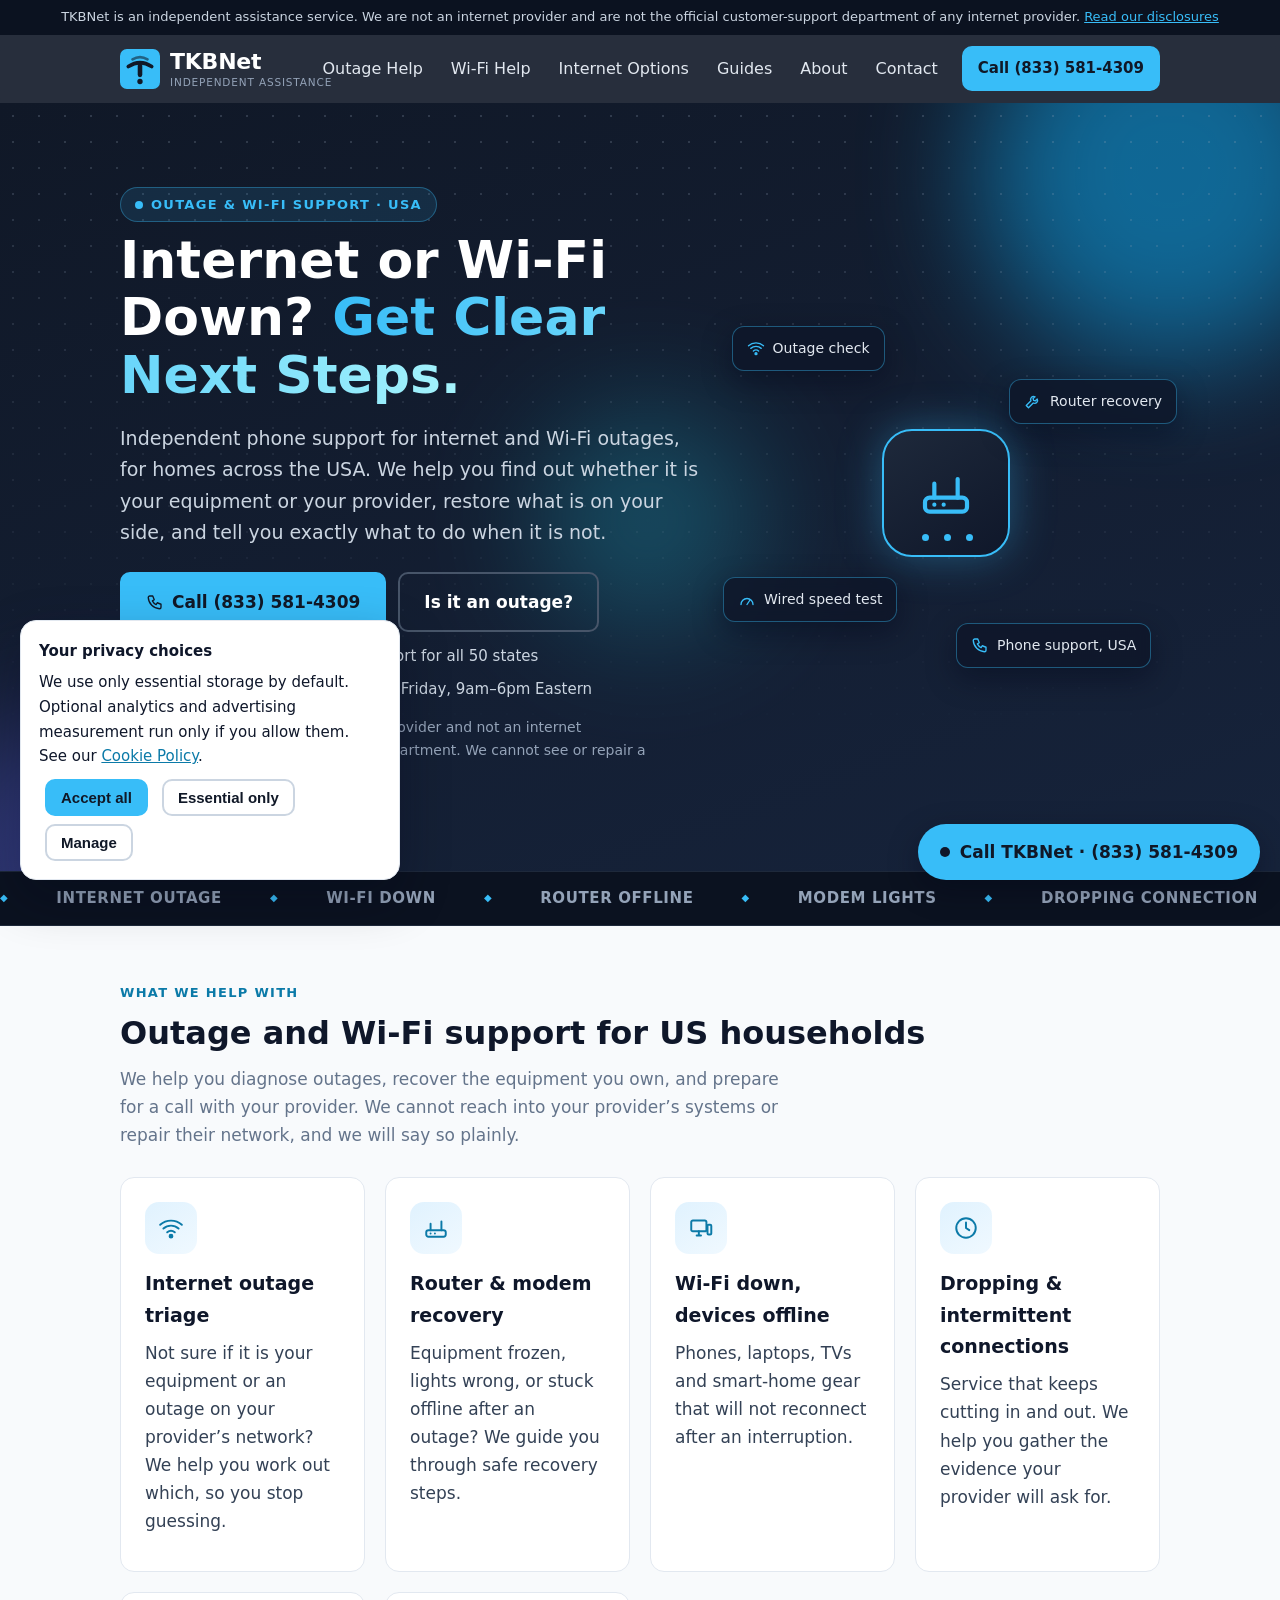
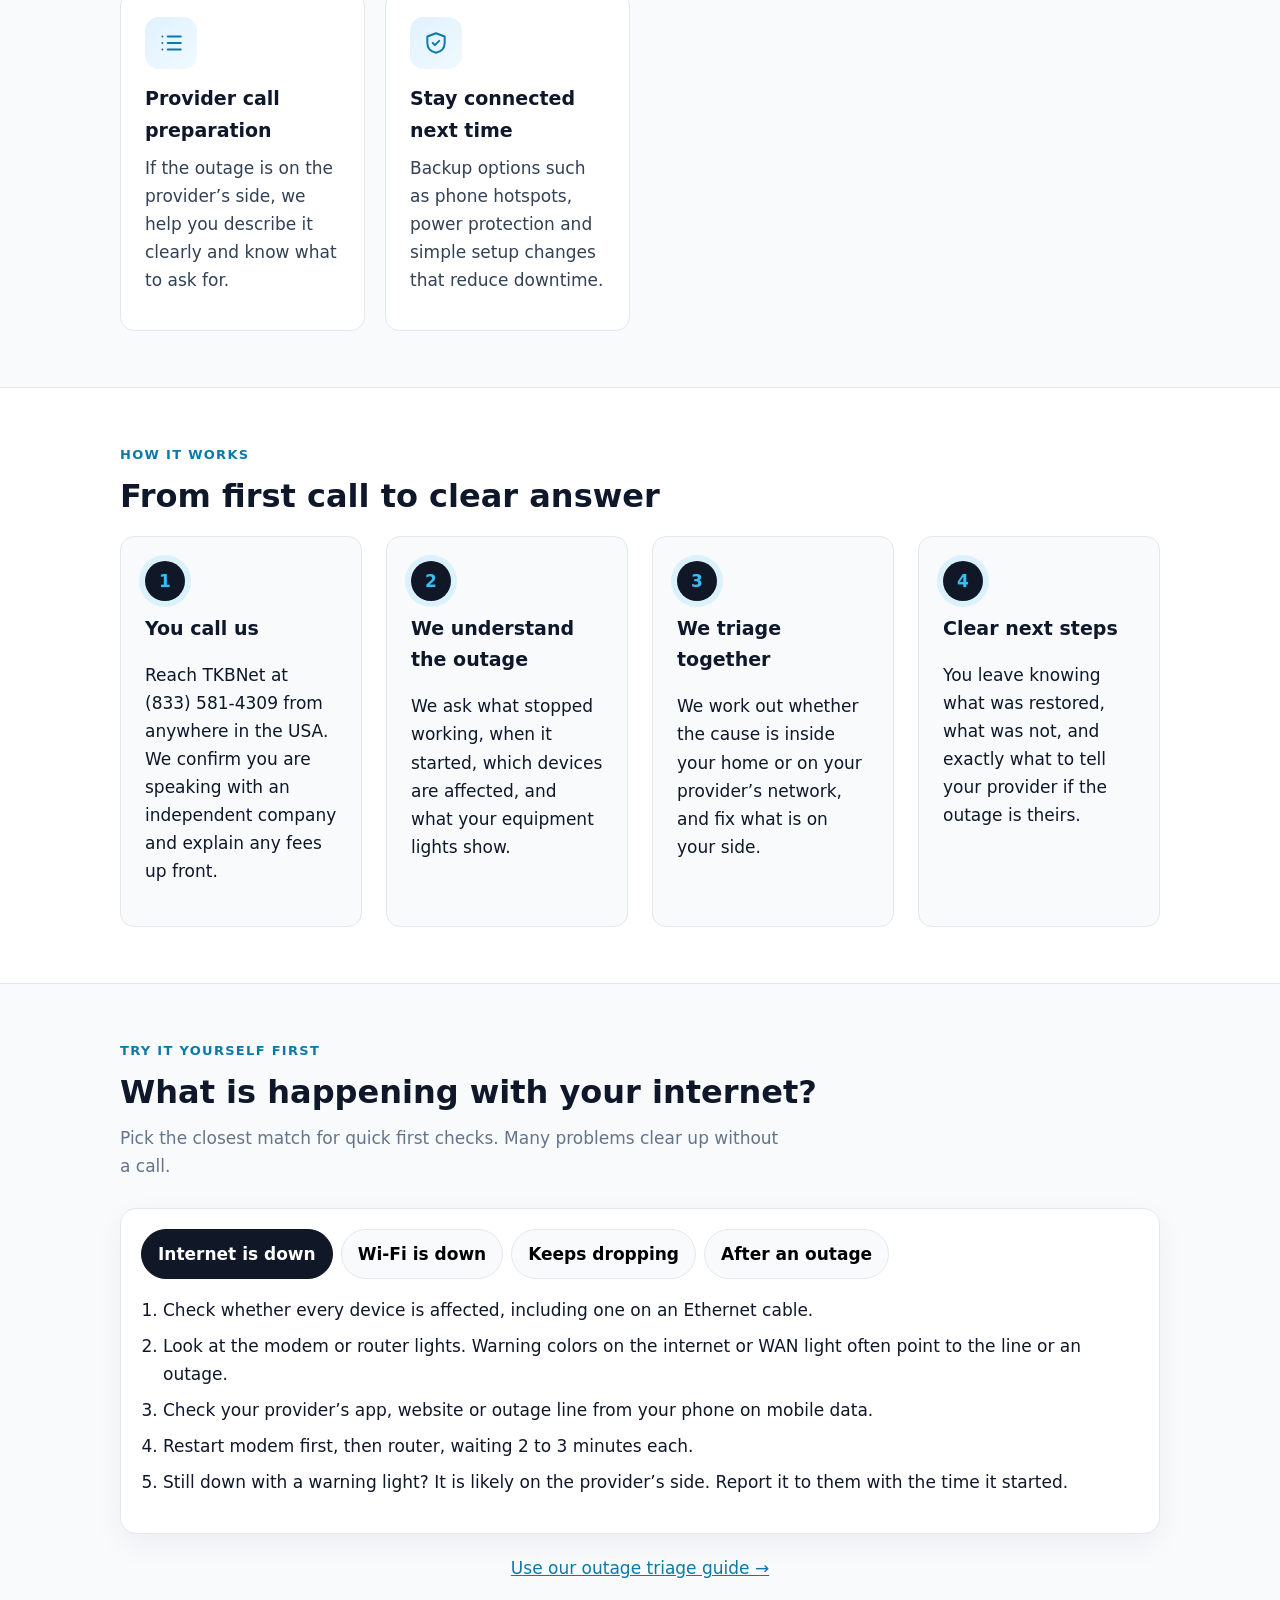
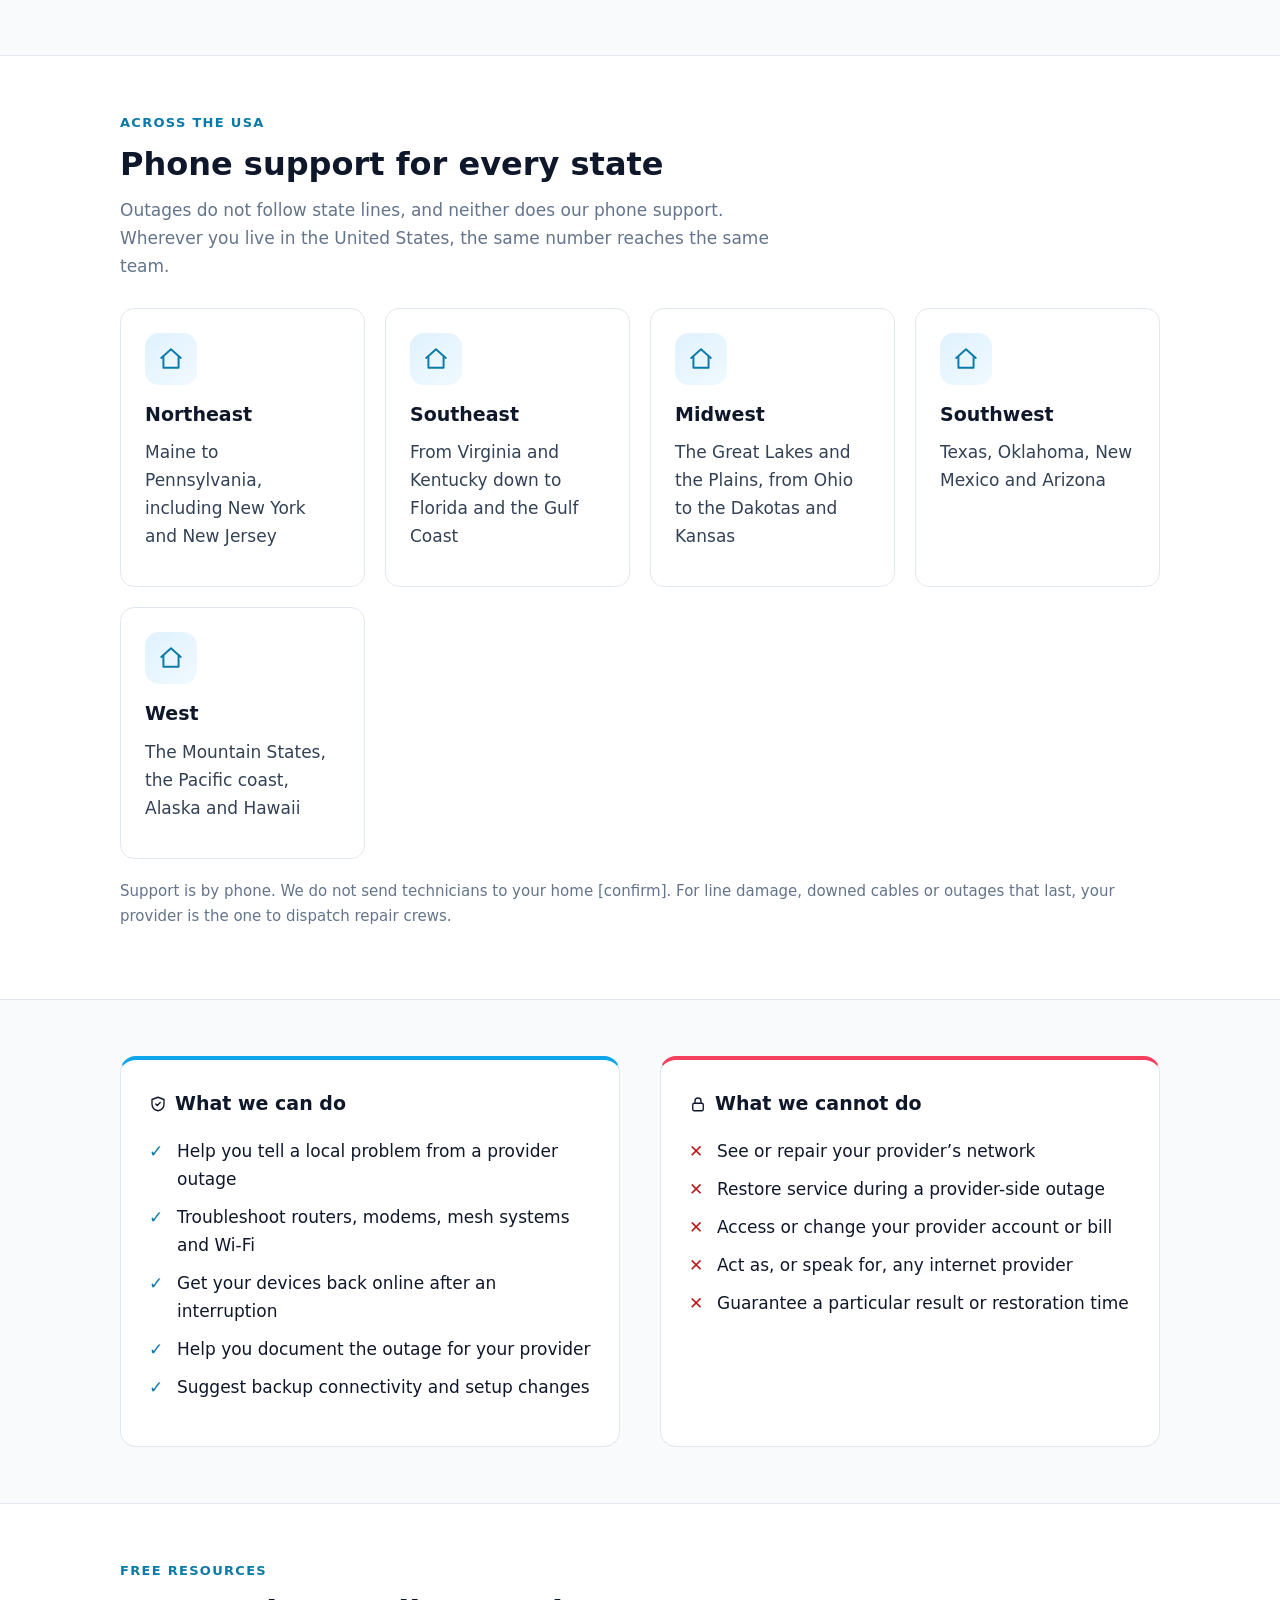
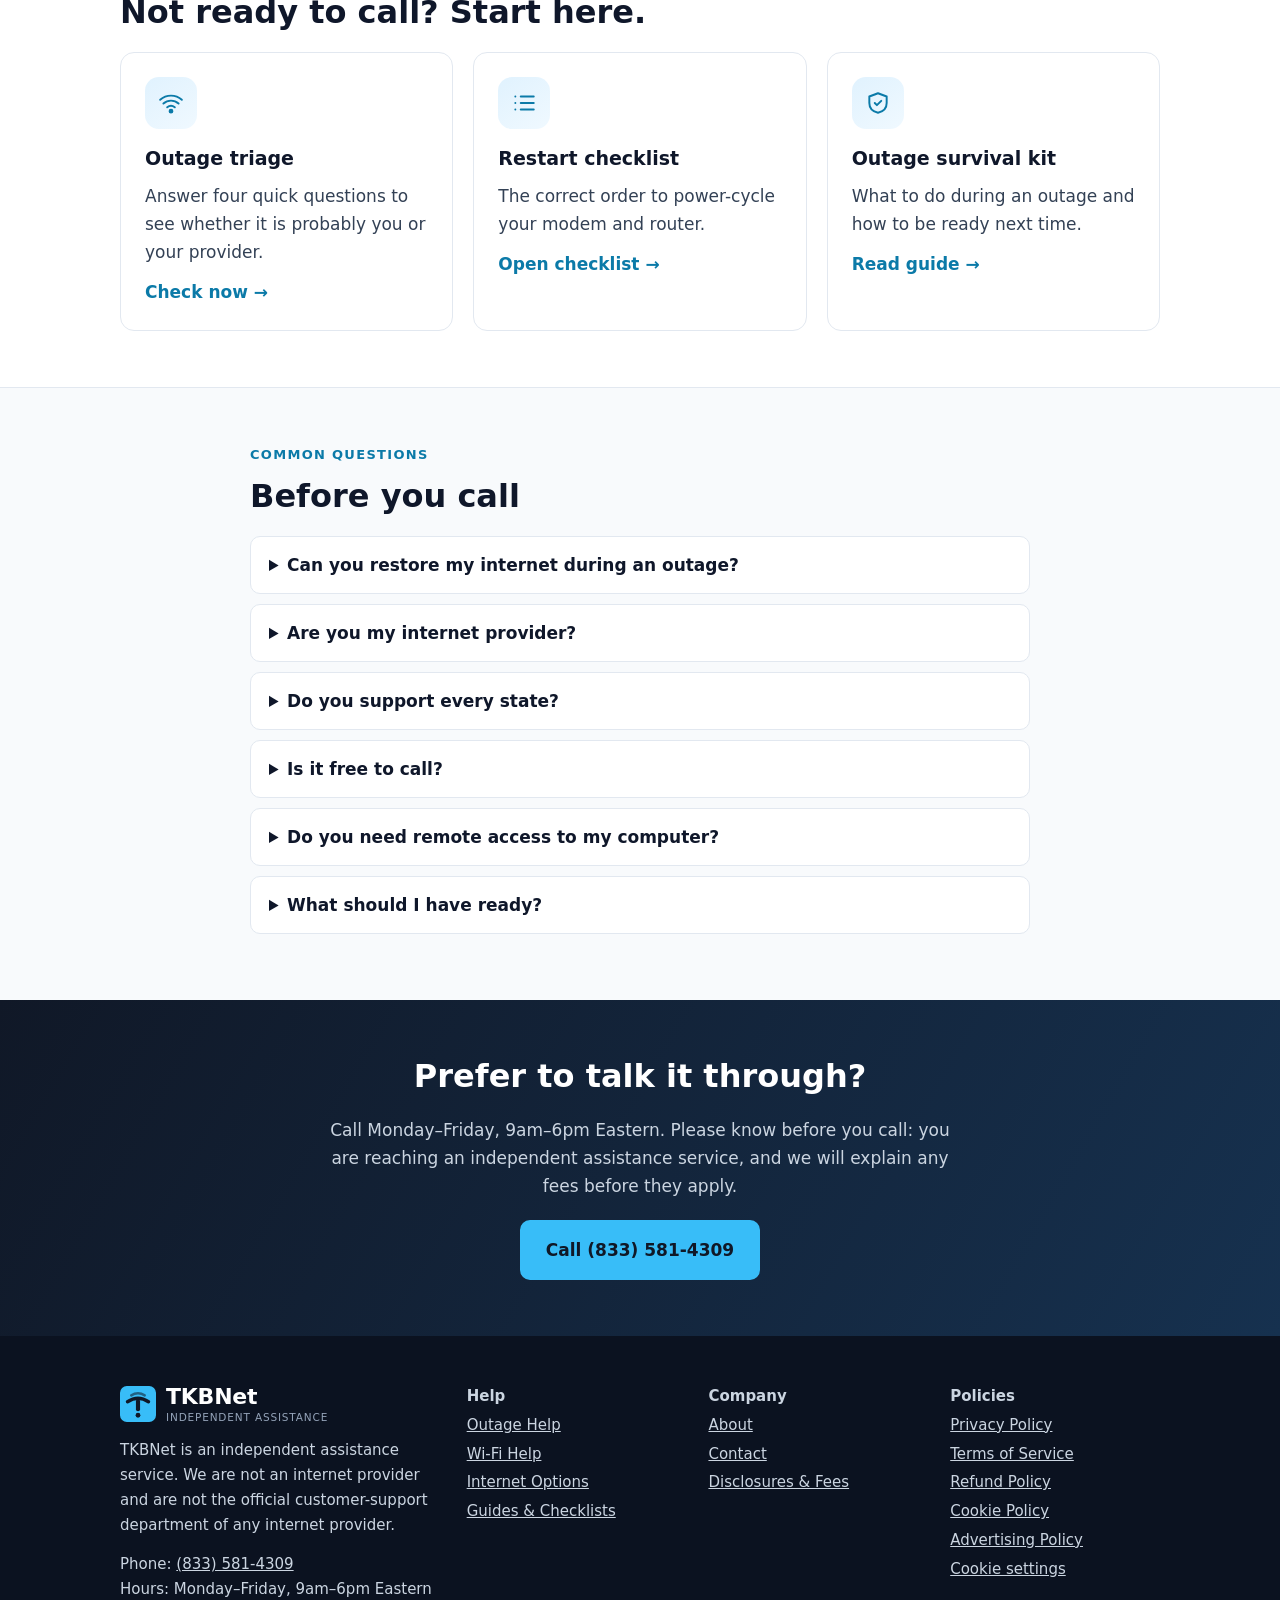
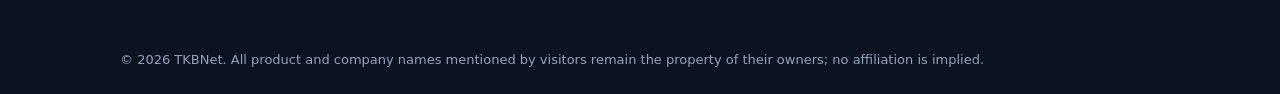
==== commit 04955912: "Refocus site on internet and Wi-Fi outage support across the USA Adds /internet-outage-help/ with in" ====
--- a/index.html
+++ b/index.html
@@ -3,8 +3,8 @@
 <head>
 <meta charset="utf-8">
 <meta name="viewport" content="width=device-width, initial-scale=1">
-<title>TKBNet | Independent Internet & Wi-Fi Support</title>
-<meta name="description" content="TKBNet is an independent technical support service for home Wi-Fi and network equipment, with clear guides on connectivity and internet-service options.">
+<title>Internet & Wi-Fi Outage Support Across the USA | TKBNet</title>
+<meta name="description" content="Independent phone support for internet and Wi-Fi outages across the USA. Find out if it is your equipment or your provider, and get clear next steps.">
 <meta name="robots" content="index,follow,max-image-preview:large,max-snippet:-1">
 <link rel="canonical" href="https://tkbnet.support/">
 <meta name="theme-color" content="#101827">
@@ -12,23 +12,30 @@
 <meta property="og:site_name" content="TKBNet">
 <meta property="og:locale" content="en_US">
 <meta property="og:type" content="website">
-<meta property="og:title" content="TKBNet | Independent Internet & Wi-Fi Support">
-<meta property="og:description" content="TKBNet is an independent technical support service for home Wi-Fi and network equipment, with clear guides on connectivity and internet-service options.">
+<meta property="og:title" content="Internet & Wi-Fi Outage Support Across the USA | TKBNet">
+<meta property="og:description" content="Independent phone support for internet and Wi-Fi outages across the USA. Find out if it is your equipment or your provider, and get clear next steps.">
 <meta property="og:url" content="https://tkbnet.support/">
 <meta property="og:image" content="https://tkbnet.support/assets/og-image.png">
 <meta property="og:image:width" content="1200">
 <meta property="og:image:height" content="630">
-<meta property="og:image:alt" content="TKBNet: independent technical support for home Wi-Fi and network equipment">
+<meta property="og:image:alt" content="TKBNet: independent internet and Wi-Fi outage support across the USA">
 <meta name="twitter:card" content="summary_large_image">
-<meta name="twitter:title" content="TKBNet | Independent Internet & Wi-Fi Support">
-<meta name="twitter:description" content="TKBNet is an independent technical support service for home Wi-Fi and network equipment, with clear guides on connectivity and internet-service options.">
+<meta name="twitter:title" content="Internet & Wi-Fi Outage Support Across the USA | TKBNet">
+<meta name="twitter:description" content="Independent phone support for internet and Wi-Fi outages across the USA. Find out if it is your equipment or your provider, and get clear next steps.">
 <meta name="twitter:image" content="https://tkbnet.support/assets/og-image.png">
 <link rel="icon" href="/assets/favicon.svg" type="image/svg+xml">
 <link rel="icon" href="/assets/icon-192.png" sizes="192x192" type="image/png">
 <link rel="apple-touch-icon" href="/assets/apple-touch-icon.png">
 <link rel="manifest" href="/manifest.webmanifest">
-<script type="application/ld+json">{"@context": "https://schema.org", "@graph": [{"@type": "Organization", "@id": "https://tkbnet.support/#org", "name": "TKBNet", "url": "https://tkbnet.support/", "logo": "https://tkbnet.support/assets/logo-light.svg", "description": "Independent technical support for home Wi-Fi and network equipment in the United States.", "areaServed": "US", "contactPoint": [{"@type": "ContactPoint", "contactType": "customer support", "telephone": "+18335814309", "areaServed": "US", "availableLanguage": "English"}]}, {"@type": "WebSite", "@id": "https://tkbnet.support/#site", "url": "https://tkbnet.support/", "name": "TKBNet", "publisher": {"@id": "https://tkbnet.support/#org"}, "inLanguage": "en-US"}, {"@type": "WebPage", "@id": "https://tkbnet.support/#page", "url": "https://tkbnet.support/", "name": "TKBNet | Independent Internet & Wi-Fi Support", "description": "TKBNet is an independent technical support service for home Wi-Fi and network equipment, with clear guides on connectivity and internet-service options.", "isPartOf": {"@id": "https://tkbnet.support/#site"}, "about": {"@id": "https://tkbnet.support/#org"}, "inLanguage": "en-US", "dateModified": "2026-10-27"}, {"@type": "FAQPage", "mainEntity": [{"@type": "Question", "name": "Are you my internet provider?", "acceptedAnswer": {"@type": "Answer", "text": "No. TKBNet is an independent company. We are not an internet provider, are not affiliated with any provider, and are not an official provider support department."}}, {"@type": "Question", "name": "Is it free to call?", "acceptedAnswer": {"@type": "Answer", "text": "We explain any fees before they apply. Please read our Disclosures and Refund Policy."}}, {"@type": "Question", "name": "Can you fix an outage?", "acceptedAnswer": {"@type": "Answer", "text": "Outages and line faults are on the provider's side. We can help you confirm whether the problem is inside your home, and what to tell your provider."}}, {"@type": "Question", "name": "Do you need remote access to my computer?", "acceptedAnswer": {"@type": "Answer", "text": "Only if you agree, and only when it helps. You are asked for consent first and can end the session at any time."}}, {"@type": "Question", "name": "What should I have ready?", "acceptedAnswer": {"@type": "Answer", "text": "Your equipment nearby, a description of what is happening, and which devices are affected. Never share passwords or full card numbers unless paying an agreed fee through a secure method."}}]}]}</script>
+<script type="application/ld+json">{"@context": "https://schema.org", "@graph": [{"@type": "Organization", "@id": "https://tkbnet.support/#org", "name": "TKBNet", "url": "https://tkbnet.support/", "logo": "https://tkbnet.support/assets/logo-light.svg", "description": "Independent phone support for internet and Wi-Fi outages and home-network equipment across the United States.", "areaServed": "US", "contactPoint": [{"@type": "ContactPoint", "contactType": "customer support", "telephone": "+18335814309", "areaServed": "US", "availableLanguage": "English"}]}, {"@type": "WebSite", "@id": "https://tkbnet.support/#site", "url": "https://tkbnet.support/", "name": "TKBNet", "publisher": {"@id": "https://tkbnet.support/#org"}, "inLanguage": "en-US"}, {"@type": "WebPage", "@id": "https://tkbnet.support/#page", "url": "https://tkbnet.support/", "name": "Internet & Wi-Fi Outage Support Across the USA | TKBNet", "description": "Independent phone support for internet and Wi-Fi outages across the USA. Find out if it is your equipment or your provider, and get clear next steps.", "isPartOf": {"@id": "https://tkbnet.support/#site"}, "about": {"@id": "https://tkbnet.support/#org"}, "inLanguage": "en-US", "dateModified": "2026-10-28"}, {"@type": "FAQPage", "mainEntity": [{"@type": "Question", "name": "Can you restore my internet during an outage?", "acceptedAnswer": {"@type": "Answer", "text": "If the outage is on your provider’s network, only your provider can restore it. We can confirm whether it looks like an outage or a problem in your home, fix what is on your side, and help you report it clearly."}}, {"@type": "Question", "name": "Are you my internet provider?", "acceptedAnswer": {"@type": "Answer", "text": "No. TKBNet is an independent company. We are not an internet provider, are not affiliated with any provider, and are not an official provider support department."}}, {"@type": "Question", "name": "Do you support every state?", "acceptedAnswer": {"@type": "Answer", "text": "Yes. Our phone support is available to households anywhere in the United States."}}, {"@type": "Question", "name": "Is it free to call?", "acceptedAnswer": {"@type": "Answer", "text": "We explain any fees before they apply. Please read our Disclosures and Refund Policy."}}, {"@type": "Question", "name": "Do you need remote access to my computer?", "acceptedAnswer": {"@type": "Answer", "text": "Only if you agree, and only when it helps. You are asked for consent first and can end the session at any time."}}, {"@type": "Question", "name": "What should I have ready?", "acceptedAnswer": {"@type": "Answer", "text": "Your equipment nearby, when the problem started, which devices are affected, and a photo of the equipment lights. Never share passwords or full card numbers unless paying an agreed fee through a secure method."}}]}]}</script>
 <script>document.documentElement.classList.add('js')</script>
+<script>
+window.dataLayer=window.dataLayer||[];function gtag(){dataLayer.push(arguments);}
+gtag('consent','default',{ad_storage:'denied',ad_user_data:'denied',ad_personalization:'denied',analytics_storage:'denied',wait_for_update:500});
+try{var _c=JSON.parse(localStorage.getItem('tkb-consent')||'null');if(_c){var _a=_c.advertising?'granted':'denied',_n=_c.analytics?'granted':'denied';gtag('consent','update',{ad_storage:_a,ad_user_data:_a,ad_personalization:_a,analytics_storage:_n});}}catch(e){}
+gtag('js',new Date());gtag('config','AW-18492988888');
+</script>
+<script async src="https://www.googletagmanager.com/gtag/js?id=AW-18492988888"></script>
 <link rel="stylesheet" href="/assets/style.css">
 </head>
 <body>
@@ -38,7 +45,7 @@
   <div class="wrap bar">
     <a class="logo" href="/" aria-label="TKBNet home"><svg class="mark" viewBox="0 0 48 48" aria-hidden="true" focusable="false"><rect width="48" height="48" rx="13" fill="#38BDF8"/><path d="M15 12.5Q24 7 33 12.5" fill="none" stroke="#101827" stroke-width="3.2" stroke-linecap="round" opacity=".55"/><path d="M10 21Q24 11.5 38 21" fill="none" stroke="#101827" stroke-width="4.5" stroke-linecap="round"/><path d="M24 20v11" stroke="#101827" stroke-width="5.5" stroke-linecap="round"/><circle cx="24" cy="39" r="3.2" fill="#101827"/></svg><span class="lt"><b>TKBNet</b><small>Independent Assistance</small></span></a>
     <button class="menu-btn" aria-expanded="false" aria-controls="nav" aria-label="Toggle menu"><span class="bars" aria-hidden="true"><i></i><i></i><i></i></span><span class="mt">Menu</span></button>
-    <nav id="nav" aria-label="Main"><a href="/connectivity-help/">Connectivity Help</a><a href="/internet-options/">Internet Options</a><a href="/internet-guides/">Guides</a><a href="/about/">About</a><a href="/contact/">Contact</a><a class="btn btn-sm" href="tel:+18335814309">Call (833) 581-4309</a></nav>
+    <nav id="nav" aria-label="Main"><a href="/internet-outage-help/">Outage Help</a><a href="/connectivity-help/">Wi-Fi Help</a><a href="/internet-options/">Internet Options</a><a href="/internet-guides/">Guides</a><a href="/about/">About</a><a href="/contact/">Contact</a><a class="btn btn-sm" href="tel:+18335814309">Call (833) 581-4309</a></nav>
   </div>
 </header>
 <main id="main">
@@ -46,62 +53,70 @@
 <section class="hero"><span class="orb o1"></span><span class="orb o2"></span><span class="orb o3"></span><span class="dots"></span>
 <div class="wrap hero-grid">
   <div class="hero-copy">
-    <p class="eyebrow pill"><i></i> Independent technical support</p>
-    <h1>Internet Questions? <span class="grad">Start With Clear Guidance.</span></h1>
-    <p class="lead">Independent technical support for your home router, Wi-Fi and devices, plus straightforward guides on connectivity and internet-service options.</p>
-    <p class="cta-row"><a class="btn pulse" href="tel:+18335814309"><svg class="ic sm" viewBox="0 0 24 24" fill="none" stroke="currentColor" stroke-width="1.8" stroke-linecap="round" stroke-linejoin="round" aria-hidden="true"><path d="M5 4h4l2 5-2.5 1.5a11 11 0 0 0 5 5L15 13l5 2v4a2 2 0 0 1-2 2A16 16 0 0 1 3 6a2 2 0 0 1 2-2z"/></svg> Call (833) 581-4309</a> <a class="btn btn-ghost" href="/internet-guides/">Explore Help Guides</a></p>
-    <ul class="trust"><li><svg class="ic sm" viewBox="0 0 24 24" fill="none" stroke="currentColor" stroke-width="1.8" stroke-linecap="round" stroke-linejoin="round" aria-hidden="true"><path d="M12 3l8 3v6c0 5-3.5 8-8 9-4.5-1-8-4-8-9V6z"/><path d="M9 12l2 2 4-4"/></svg> Independent company</li><li><svg class="ic sm" viewBox="0 0 24 24" fill="none" stroke="currentColor" stroke-width="1.8" stroke-linecap="round" stroke-linejoin="round" aria-hidden="true"><rect x="3" y="6" width="18" height="12" rx="2"/><circle cx="12" cy="12" r="2.5"/></svg> Fees explained first</li><li><svg class="ic sm" viewBox="0 0 24 24" fill="none" stroke="currentColor" stroke-width="1.8" stroke-linecap="round" stroke-linejoin="round" aria-hidden="true"><circle cx="12" cy="12" r="9"/><path d="M12 7v5l3 2"/></svg> Monday–Friday, 9am–6pm Eastern</li></ul>
-    <p class="note">Independent service. Not an internet provider and not an internet provider's official customer-support department.</p>
+    <p class="eyebrow pill"><i></i> Outage &amp; Wi-Fi support &middot; USA</p>
+    <h1>Internet or Wi-Fi Down? <span class="grad">Get Clear Next Steps.</span></h1>
+    <p class="lead">Independent phone support for internet and Wi-Fi outages, for homes across the USA. We help you find out whether it is your equipment or your provider, restore what is on your side, and tell you exactly what to do when it is not.</p>
+    <p class="cta-row"><a class="btn pulse" href="tel:+18335814309"><svg class="ic sm" viewBox="0 0 24 24" fill="none" stroke="currentColor" stroke-width="1.8" stroke-linecap="round" stroke-linejoin="round" aria-hidden="true"><path d="M5 4h4l2 5-2.5 1.5a11 11 0 0 0 5 5L15 13l5 2v4a2 2 0 0 1-2 2A16 16 0 0 1 3 6a2 2 0 0 1 2-2z"/></svg> Call (833) 581-4309</a> <a class="btn btn-ghost" href="/internet-outage-help/">Is it an outage?</a></p>
+    <ul class="trust"><li><svg class="ic sm" viewBox="0 0 24 24" fill="none" stroke="currentColor" stroke-width="1.8" stroke-linecap="round" stroke-linejoin="round" aria-hidden="true"><path d="M12 3l8 3v6c0 5-3.5 8-8 9-4.5-1-8-4-8-9V6z"/><path d="M9 12l2 2 4-4"/></svg> Independent company</li><li><svg class="ic sm" viewBox="0 0 24 24" fill="none" stroke="currentColor" stroke-width="1.8" stroke-linecap="round" stroke-linejoin="round" aria-hidden="true"><path d="M3 11l9-8 9 8"/><path d="M5 10v10h14V10"/></svg> Support for all 50 states</li><li><svg class="ic sm" viewBox="0 0 24 24" fill="none" stroke="currentColor" stroke-width="1.8" stroke-linecap="round" stroke-linejoin="round" aria-hidden="true"><rect x="3" y="6" width="18" height="12" rx="2"/><circle cx="12" cy="12" r="2.5"/></svg> Fees explained first</li><li><svg class="ic sm" viewBox="0 0 24 24" fill="none" stroke="currentColor" stroke-width="1.8" stroke-linecap="round" stroke-linejoin="round" aria-hidden="true"><circle cx="12" cy="12" r="9"/><path d="M12 7v5l3 2"/></svg> Monday–Friday, 9am–6pm Eastern</li></ul>
+    <p class="note">Independent service. Not an internet provider and not an internet provider&rsquo;s official customer-support department. We cannot see or repair a provider&rsquo;s network.</p>
   </div>
   <div class="scene" aria-hidden="true">
     <div class="ring r1"></div><div class="ring r2"></div><div class="ring r3"></div>
     <div class="device"><svg class="ic xl" viewBox="0 0 24 24" fill="none" stroke="currentColor" stroke-width="1.8" stroke-linecap="round" stroke-linejoin="round" aria-hidden="true"><rect x="3" y="14" width="18" height="6" rx="2"/><path d="M7 14V8M17 14V6M7 17h.01M11 17h.01"/></svg><span class="led l1"></span><span class="led l2"></span><span class="led l3"></span></div>
-    <div class="chip c1"><svg class="ic sm" viewBox="0 0 24 24" fill="none" stroke="currentColor" stroke-width="1.8" stroke-linecap="round" stroke-linejoin="round" aria-hidden="true"><path d="M2 9a15 15 0 0 1 20 0M5 12.5a10.5 10.5 0 0 1 14 0M8.5 16a5.5 5.5 0 0 1 7 0"/><circle cx="12" cy="19.5" r="1.3" fill="currentColor"/></svg> Wi-Fi signal check</div>
-    <div class="chip c2"><svg class="ic sm" viewBox="0 0 24 24" fill="none" stroke="currentColor" stroke-width="1.8" stroke-linecap="round" stroke-linejoin="round" aria-hidden="true"><path d="M14.7 6.3a4 4 0 0 0-5.4 5.4L3 18l3 3 6.3-6.3a4 4 0 0 0 5.4-5.4l-2.4 2.4-2.6-.6-.6-2.6z"/></svg> Router restart guide</div>
+    <div class="chip c1"><svg class="ic sm" viewBox="0 0 24 24" fill="none" stroke="currentColor" stroke-width="1.8" stroke-linecap="round" stroke-linejoin="round" aria-hidden="true"><path d="M2 9a15 15 0 0 1 20 0M5 12.5a10.5 10.5 0 0 1 14 0M8.5 16a5.5 5.5 0 0 1 7 0"/><circle cx="12" cy="19.5" r="1.3" fill="currentColor"/></svg> Outage check</div>
+    <div class="chip c2"><svg class="ic sm" viewBox="0 0 24 24" fill="none" stroke="currentColor" stroke-width="1.8" stroke-linecap="round" stroke-linejoin="round" aria-hidden="true"><path d="M14.7 6.3a4 4 0 0 0-5.4 5.4L3 18l3 3 6.3-6.3a4 4 0 0 0 5.4-5.4l-2.4 2.4-2.6-.6-.6-2.6z"/></svg> Router recovery</div>
     <div class="chip c3"><svg class="ic sm" viewBox="0 0 24 24" fill="none" stroke="currentColor" stroke-width="1.8" stroke-linecap="round" stroke-linejoin="round" aria-hidden="true"><path d="M4 18a8 8 0 1 1 16 0"/><path d="M12 18l4-6"/></svg> Wired speed test</div>
-    <div class="chip c4"><svg class="ic sm" viewBox="0 0 24 24" fill="none" stroke="currentColor" stroke-width="1.8" stroke-linecap="round" stroke-linejoin="round" aria-hidden="true"><path d="M12 3l8 3v6c0 5-3.5 8-8 9-4.5-1-8-4-8-9V6z"/><path d="M9 12l2 2 4-4"/></svg> Network security</div>
+    <div class="chip c4"><svg class="ic sm" viewBox="0 0 24 24" fill="none" stroke="currentColor" stroke-width="1.8" stroke-linecap="round" stroke-linejoin="round" aria-hidden="true"><path d="M5 4h4l2 5-2.5 1.5a11 11 0 0 0 5 5L15 13l5 2v4a2 2 0 0 1-2 2A16 16 0 0 1 3 6a2 2 0 0 1 2-2z"/></svg> Phone support, USA</div>
   </div>
 </div></section>
 
-<div class="marquee" aria-hidden="true"><div class="track"><span>Wi-Fi setup</span><span>Router restarts</span><span>Dead zones</span><span>Mesh systems</span><span>Slow speeds</span><span>Dropped connections</span><span>Smart-home devices</span><span>Network security</span><span>Equipment questions</span><span>Wi-Fi setup</span><span>Router restarts</span><span>Dead zones</span><span>Mesh systems</span><span>Slow speeds</span><span>Dropped connections</span><span>Smart-home devices</span><span>Network security</span><span>Equipment questions</span></div></div>
+<div class="marquee" aria-hidden="true"><div class="track"><span>Internet outage</span><span>Wi-Fi down</span><span>Router offline</span><span>Modem lights</span><span>Dropping connection</span><span>Devices will not reconnect</span><span>Slow after outage</span><span>Nationwide phone support</span><span>Internet outage</span><span>Wi-Fi down</span><span>Router offline</span><span>Modem lights</span><span>Dropping connection</span><span>Devices will not reconnect</span><span>Slow after outage</span><span>Nationwide phone support</span></div></div>
 
 <section class="section"><div class="wrap">
-  <div class="reveal " style="--d:0ms"><p class="eyebrow dark">What we help with</p><h2>Practical help for the equipment in your home</h2><p class="sub">We troubleshoot and support the equipment and devices you own. We cannot reach into your provider&rsquo;s systems, and we will tell you when something has to go to them.</p></div>
+  <div class="reveal " style="--d:0ms"><p class="eyebrow dark">What we help with</p><h2>Outage and Wi-Fi support for US households</h2><p class="sub">We help you diagnose outages, recover the equipment you own, and prepare for a call with your provider. We cannot reach into your provider&rsquo;s systems or repair their network, and we will say so plainly.</p></div>
   <div class="cards">
-    <article class="reveal card tilt" style="--d:0ms"><span class="icon-badge"><svg class="ic" viewBox="0 0 24 24" fill="none" stroke="currentColor" stroke-width="1.8" stroke-linecap="round" stroke-linejoin="round" aria-hidden="true"><rect x="3" y="14" width="18" height="6" rx="2"/><path d="M7 14V8M17 14V6M7 17h.01M11 17h.01"/></svg></span><h3>Router &amp; modem troubleshooting</h3><p>Lights blinking, no connection, or a router that keeps dropping? We walk through diagnosis and fixes step by step.</p></article><article class="reveal card tilt" style="--d:70ms"><span class="icon-badge"><svg class="ic" viewBox="0 0 24 24" fill="none" stroke="currentColor" stroke-width="1.8" stroke-linecap="round" stroke-linejoin="round" aria-hidden="true"><path d="M2 9a15 15 0 0 1 20 0M5 12.5a10.5 10.5 0 0 1 14 0M8.5 16a5.5 5.5 0 0 1 7 0"/><circle cx="12" cy="19.5" r="1.3" fill="currentColor"/></svg></span><h3>Wi-Fi coverage &amp; speed</h3><p>Dead zones, weak signal upstairs, slow video calls. We help improve placement, channels and settings.</p></article><article class="reveal card tilt" style="--d:140ms"><span class="icon-badge"><svg class="ic" viewBox="0 0 24 24" fill="none" stroke="currentColor" stroke-width="1.8" stroke-linecap="round" stroke-linejoin="round" aria-hidden="true"><rect x="3" y="5" width="14" height="10" rx="1.5"/><path d="M8 19h4M10 15v4"/><rect x="18" y="9" width="3.5" height="9" rx="1"/></svg></span><h3>Devices that will not connect</h3><p>Phones, laptops, smart TVs, printers and smart-home gear that refuse to join or keep disconnecting.</p></article><article class="reveal card tilt" style="--d:210ms"><span class="icon-badge"><svg class="ic" viewBox="0 0 24 24" fill="none" stroke="currentColor" stroke-width="1.8" stroke-linecap="round" stroke-linejoin="round" aria-hidden="true"><path d="M14.7 6.3a4 4 0 0 0-5.4 5.4L3 18l3 3 6.3-6.3a4 4 0 0 0 5.4-5.4l-2.4 2.4-2.6-.6-.6-2.6z"/></svg></span><h3>Setup &amp; configuration</h3><p>Setting up a new router or mesh system, renaming your network, and adding devices safely.</p></article><article class="reveal card tilt" style="--d:280ms"><span class="icon-badge"><svg class="ic" viewBox="0 0 24 24" fill="none" stroke="currentColor" stroke-width="1.8" stroke-linecap="round" stroke-linejoin="round" aria-hidden="true"><rect x="5" y="11" width="14" height="10" rx="2"/><path d="M8 11V8a4 4 0 0 1 8 0v3"/></svg></span><h3>Network security basics</h3><p>Stronger Wi-Fi passwords, WPA3, guest networks, updating firmware, and changing default admin logins.</p></article><article class="reveal card tilt" style="--d:350ms"><span class="icon-badge"><svg class="ic" viewBox="0 0 24 24" fill="none" stroke="currentColor" stroke-width="1.8" stroke-linecap="round" stroke-linejoin="round" aria-hidden="true"><path d="M4 18a8 8 0 1 1 16 0"/><path d="M12 18l4-6"/></svg></span><h3>Plan &amp; equipment questions</h3><p>Understand speeds, equipment costs and what to compare. Information only, with no sales pressure.</p></article>
+    <article class="reveal card tilt" style="--d:0ms"><span class="icon-badge"><svg class="ic" viewBox="0 0 24 24" fill="none" stroke="currentColor" stroke-width="1.8" stroke-linecap="round" stroke-linejoin="round" aria-hidden="true"><path d="M2 9a15 15 0 0 1 20 0M5 12.5a10.5 10.5 0 0 1 14 0M8.5 16a5.5 5.5 0 0 1 7 0"/><circle cx="12" cy="19.5" r="1.3" fill="currentColor"/></svg></span><h3>Internet outage triage</h3><p>Not sure if it is your equipment or an outage on your provider&rsquo;s network? We help you work out which, so you stop guessing.</p></article><article class="reveal card tilt" style="--d:70ms"><span class="icon-badge"><svg class="ic" viewBox="0 0 24 24" fill="none" stroke="currentColor" stroke-width="1.8" stroke-linecap="round" stroke-linejoin="round" aria-hidden="true"><rect x="3" y="14" width="18" height="6" rx="2"/><path d="M7 14V8M17 14V6M7 17h.01M11 17h.01"/></svg></span><h3>Router &amp; modem recovery</h3><p>Equipment frozen, lights wrong, or stuck offline after an outage? We guide you through safe recovery steps.</p></article><article class="reveal card tilt" style="--d:140ms"><span class="icon-badge"><svg class="ic" viewBox="0 0 24 24" fill="none" stroke="currentColor" stroke-width="1.8" stroke-linecap="round" stroke-linejoin="round" aria-hidden="true"><rect x="3" y="5" width="14" height="10" rx="1.5"/><path d="M8 19h4M10 15v4"/><rect x="18" y="9" width="3.5" height="9" rx="1"/></svg></span><h3>Wi-Fi down, devices offline</h3><p>Phones, laptops, TVs and smart-home gear that will not reconnect after an interruption.</p></article><article class="reveal card tilt" style="--d:210ms"><span class="icon-badge"><svg class="ic" viewBox="0 0 24 24" fill="none" stroke="currentColor" stroke-width="1.8" stroke-linecap="round" stroke-linejoin="round" aria-hidden="true"><circle cx="12" cy="12" r="9"/><path d="M12 7v5l3 2"/></svg></span><h3>Dropping &amp; intermittent connections</h3><p>Service that keeps cutting in and out. We help you gather the evidence your provider will ask for.</p></article><article class="reveal card tilt" style="--d:280ms"><span class="icon-badge"><svg class="ic" viewBox="0 0 24 24" fill="none" stroke="currentColor" stroke-width="1.8" stroke-linecap="round" stroke-linejoin="round" aria-hidden="true"><path d="M9 6h12M9 12h12M9 18h12M4 6h.01M4 12h.01M4 18h.01"/></svg></span><h3>Provider call preparation</h3><p>If the outage is on the provider&rsquo;s side, we help you describe it clearly and know what to ask for.</p></article><article class="reveal card tilt" style="--d:350ms"><span class="icon-badge"><svg class="ic" viewBox="0 0 24 24" fill="none" stroke="currentColor" stroke-width="1.8" stroke-linecap="round" stroke-linejoin="round" aria-hidden="true"><path d="M12 3l8 3v6c0 5-3.5 8-8 9-4.5-1-8-4-8-9V6z"/><path d="M9 12l2 2 4-4"/></svg></span><h3>Stay connected next time</h3><p>Backup options such as phone hotspots, power protection and simple setup changes that reduce downtime.</p></article>
   </div>
 </div></section>
 
 <section class="section alt"><div class="wrap">
   <div class="reveal " style="--d:0ms"><p class="eyebrow dark">How it works</p><h2>From first call to clear answer</h2></div>
   <ol class="timeline">
-    <li class="reveal " style="--d:0ms"><span class="num">1</span><h3>You call us</h3><p>Reach TKBNet at (833) 581-4309. We confirm you are speaking with an independent company and explain any fees up front.</p></li><li class="reveal " style="--d:90ms"><span class="num">2</span><h3>We understand the problem</h3><p>We ask what is happening, which devices are affected, and what your equipment lights show.</p></li><li class="reveal " style="--d:180ms"><span class="num">3</span><h3>We troubleshoot together</h3><p>A technician guides you through tests and fixes on your own equipment, in plain language.</p></li><li class="reveal " style="--d:270ms"><span class="num">4</span><h3>Clear outcome</h3><p>You leave knowing what was fixed, what was not, and what to take to your provider if the issue is on their side.</p></li>
+    <li class="reveal " style="--d:0ms"><span class="num">1</span><h3>You call us</h3><p>Reach TKBNet at (833) 581-4309 from anywhere in the USA. We confirm you are speaking with an independent company and explain any fees up front.</p></li><li class="reveal " style="--d:90ms"><span class="num">2</span><h3>We understand the outage</h3><p>We ask what stopped working, when it started, which devices are affected, and what your equipment lights show.</p></li><li class="reveal " style="--d:180ms"><span class="num">3</span><h3>We triage together</h3><p>We work out whether the cause is inside your home or on your provider&rsquo;s network, and fix what is on your side.</p></li><li class="reveal " style="--d:270ms"><span class="num">4</span><h3>Clear next steps</h3><p>You leave knowing what was restored, what was not, and exactly what to tell your provider if the outage is theirs.</p></li>
   </ol>
 </div></section>
 
 <section class="section"><div class="wrap">
   <div class="reveal " style="--d:0ms"><p class="eyebrow dark">Try it yourself first</p><h2>What is happening with your internet?</h2><p class="sub">Pick the closest match for quick first checks. Many problems clear up without a call.</p></div>
-  <div class="reveal tabbox" style="--d:100ms"><div class="tabs" role="tablist"><button role="tab" aria-selected="true" data-tab="slow">Slow internet</button><button role="tab" aria-selected="false" data-tab="drop">Keeps disconnecting</button><button role="tab" aria-selected="false" data-tab="nowifi">No Wi-Fi at all</button><button role="tab" aria-selected="false" data-tab="dead">Dead zones</button></div><div class="panel on" data-panel="slow"><ol class="steps-list"><li>Run a speed test with a laptop plugged in by Ethernet cable.</li><li>If the wired result is fine, the issue is your Wi-Fi: move closer, or reposition the router.</li><li>Pause large downloads and backups, and disconnect unused devices.</li><li>Restart modem and router in the correct order.</li><li>Still slow on a cable? That points to the line or plan, which is a question for your provider.</li></ol></div><div class="panel" data-panel="drop"><ol class="steps-list"><li>Check whether one device or every device drops.</li><li>Forget the network on the affected device and rejoin it.</li><li>Look for loose or damaged cables and reseat each connector.</li><li>Check for router overheating: keep it open and ventilated.</li><li>Update the router firmware and device software.</li></ol></div><div class="panel" data-panel="nowifi"><ol class="steps-list"><li>Check that the router has power and its status lights are on.</li><li>Look at the internet or WAN light. A warning color can mean no incoming signal.</li><li>Try a wired connection to separate Wi-Fi faults from internet faults.</li><li>Restart modem first, then router, waiting 2 to 3 minutes each.</li><li>No signal from the line? Contact your provider, who can check the outage and line.</li></ol></div><div class="panel" data-panel="dead"><ol class="steps-list"><li>Move the router higher and more central, out of cabinets.</li><li>Keep it away from microwaves, mirrors and large metal objects.</li><li>Switch weak rooms to the 2.4 GHz band for range.</li><li>Add a mesh node or wired access point halfway to the dead spot.</li><li>Prefer wired backhaul when you can run a cable.</li></ol></div></div>
-  <p class="center-link"><a href="/connectivity-help/">See the full troubleshooting guide &rarr;</a></p>
+  <div class="reveal tabbox" style="--d:100ms"><div class="tabs" role="tablist"><button role="tab" aria-selected="true" data-tab="down">Internet is down</button><button role="tab" aria-selected="false" data-tab="nowifi">Wi-Fi is down</button><button role="tab" aria-selected="false" data-tab="drop">Keeps dropping</button><button role="tab" aria-selected="false" data-tab="after">After an outage</button></div><div class="panel on" data-panel="down"><ol class="steps-list"><li>Check whether every device is affected, including one on an Ethernet cable.</li><li>Look at the modem or router lights. Warning colors on the internet or WAN light often point to the line or an outage.</li><li>Check your provider&rsquo;s app, website or outage line from your phone on mobile data.</li><li>Restart modem first, then router, waiting 2 to 3 minutes each.</li><li>Still down with a warning light? It is likely on the provider&rsquo;s side. Report it to them with the time it started.</li></ol></div><div class="panel" data-panel="nowifi"><ol class="steps-list"><li>Check the router has power and its Wi-Fi light is on.</li><li>Try a cable from the router to a laptop. Works by cable: it is a Wi-Fi problem, not an outage.</li><li>Restart the router and wait 2 minutes.</li><li>Forget the network on one device and rejoin it.</li><li>Check for a router firmware update once you are back online.</li></ol></div><div class="panel" data-panel="drop"><ol class="steps-list"><li>Note times of each drop, since providers will ask.</li><li>Reseat every cable and look for damage.</li><li>Make sure equipment is not overheating: keep it open and ventilated.</li><li>Test by Ethernet to separate Wi-Fi drops from line drops.</li><li>Drops by cable too? Report them to your provider with your notes.</li></ol></div><div class="panel" data-panel="after"><ol class="steps-list"><li>Restart modem first, then router, so they reconnect cleanly.</li><li>Wait 5 minutes before judging speed.</li><li>Reconnect devices that are stuck: toggle Wi-Fi off and on, or restart them.</li><li>Smart-home gear may need the app to re-link.</li><li>Run a wired speed test and compare with your plan.</li></ol></div></div>
+  <p class="center-link"><a href="/internet-outage-help/">Use our outage triage guide &rarr;</a></p>
 </div></section>
 
-<section class="section alt"><div class="wrap two">
-  <div class="reveal " style="--d:0ms"><div class="split-card good"><h3><svg class="ic sm" viewBox="0 0 24 24" fill="none" stroke="currentColor" stroke-width="1.8" stroke-linecap="round" stroke-linejoin="round" aria-hidden="true"><path d="M12 3l8 3v6c0 5-3.5 8-8 9-4.5-1-8-4-8-9V6z"/><path d="M9 12l2 2 4-4"/></svg> What we can do</h3><ul class="ticks"><li>Troubleshoot routers, modems, mesh systems and Wi-Fi</li><li>Help devices connect and stay connected</li><li>Guide setup and security settings</li><li>Explain plans, speeds and equipment costs</li><li>Prepare you for a call with your provider</li></ul></div></div>
-  <div class="reveal " style="--d:120ms"><div class="split-card bad"><h3><svg class="ic sm" viewBox="0 0 24 24" fill="none" stroke="currentColor" stroke-width="1.8" stroke-linecap="round" stroke-linejoin="round" aria-hidden="true"><rect x="5" y="11" width="14" height="10" rx="2"/><path d="M8 11V8a4 4 0 0 1 8 0v3"/></svg> What we cannot do</h3><ul class="cross"><li>Access or change your provider account</li><li>See or dispute your bill</li><li>Fix outages or faults on the provider&rsquo;s network</li><li>Act as, or speak for, any internet provider</li><li>Guarantee a particular result</li></ul></div></div>
+<section class="section alt"><div class="wrap">
+  <div class="reveal " style="--d:0ms"><p class="eyebrow dark">Across the USA</p><h2>Phone support for every state</h2><p class="sub">Outages do not follow state lines, and neither does our phone support. Wherever you live in the United States, the same number reaches the same team.</p></div>
+  <div class="cards">
+    <article class="reveal card tilt" style="--d:0ms"><span class="icon-badge"><svg class="ic" viewBox="0 0 24 24" fill="none" stroke="currentColor" stroke-width="1.8" stroke-linecap="round" stroke-linejoin="round" aria-hidden="true"><path d="M3 11l9-8 9 8"/><path d="M5 10v10h14V10"/></svg></span><h3>Northeast</h3><p>Maine to Pennsylvania, including New York and New Jersey</p></article><article class="reveal card tilt" style="--d:70ms"><span class="icon-badge"><svg class="ic" viewBox="0 0 24 24" fill="none" stroke="currentColor" stroke-width="1.8" stroke-linecap="round" stroke-linejoin="round" aria-hidden="true"><path d="M3 11l9-8 9 8"/><path d="M5 10v10h14V10"/></svg></span><h3>Southeast</h3><p>From Virginia and Kentucky down to Florida and the Gulf Coast</p></article><article class="reveal card tilt" style="--d:140ms"><span class="icon-badge"><svg class="ic" viewBox="0 0 24 24" fill="none" stroke="currentColor" stroke-width="1.8" stroke-linecap="round" stroke-linejoin="round" aria-hidden="true"><path d="M3 11l9-8 9 8"/><path d="M5 10v10h14V10"/></svg></span><h3>Midwest</h3><p>The Great Lakes and the Plains, from Ohio to the Dakotas and Kansas</p></article><article class="reveal card tilt" style="--d:210ms"><span class="icon-badge"><svg class="ic" viewBox="0 0 24 24" fill="none" stroke="currentColor" stroke-width="1.8" stroke-linecap="round" stroke-linejoin="round" aria-hidden="true"><path d="M3 11l9-8 9 8"/><path d="M5 10v10h14V10"/></svg></span><h3>Southwest</h3><p>Texas, Oklahoma, New Mexico and Arizona</p></article><article class="reveal card tilt" style="--d:280ms"><span class="icon-badge"><svg class="ic" viewBox="0 0 24 24" fill="none" stroke="currentColor" stroke-width="1.8" stroke-linecap="round" stroke-linejoin="round" aria-hidden="true"><path d="M3 11l9-8 9 8"/><path d="M5 10v10h14V10"/></svg></span><h3>West</h3><p>The Mountain States, the Pacific coast, Alaska and Hawaii</p></article>
+  </div>
+  <div class="reveal " style="--d:0ms"><p class="muted" style="margin-top:20px">Support is by phone. We do not send technicians to your home [confirm]. For line damage, downed cables or outages that last, your provider is the one to dispatch repair crews.</p></div>
 </div></section>
 
-<section class="section"><div class="wrap">
+<section class="section"><div class="wrap two">
+  <div class="reveal " style="--d:0ms"><div class="split-card good"><h3><svg class="ic sm" viewBox="0 0 24 24" fill="none" stroke="currentColor" stroke-width="1.8" stroke-linecap="round" stroke-linejoin="round" aria-hidden="true"><path d="M12 3l8 3v6c0 5-3.5 8-8 9-4.5-1-8-4-8-9V6z"/><path d="M9 12l2 2 4-4"/></svg> What we can do</h3><ul class="ticks"><li>Help you tell a local problem from a provider outage</li><li>Troubleshoot routers, modems, mesh systems and Wi-Fi</li><li>Get your devices back online after an interruption</li><li>Help you document the outage for your provider</li><li>Suggest backup connectivity and setup changes</li></ul></div></div>
+  <div class="reveal " style="--d:120ms"><div class="split-card bad"><h3><svg class="ic sm" viewBox="0 0 24 24" fill="none" stroke="currentColor" stroke-width="1.8" stroke-linecap="round" stroke-linejoin="round" aria-hidden="true"><rect x="5" y="11" width="14" height="10" rx="2"/><path d="M8 11V8a4 4 0 0 1 8 0v3"/></svg> What we cannot do</h3><ul class="cross"><li>See or repair your provider&rsquo;s network</li><li>Restore service during a provider-side outage</li><li>Access or change your provider account or bill</li><li>Act as, or speak for, any internet provider</li><li>Guarantee a particular result or restoration time</li></ul></div></div>
+</div></section>
+
+<section class="section alt"><div class="wrap">
   <div class="reveal " style="--d:0ms"><p class="eyebrow dark">Free resources</p><h2>Not ready to call? Start here.</h2></div>
   <div class="cards three">
-    <a href="/internet-guides/#restart" class="reveal card link tilt" style="--d:0ms"><span class="icon-badge"><svg class="ic" viewBox="0 0 24 24" fill="none" stroke="currentColor" stroke-width="1.8" stroke-linecap="round" stroke-linejoin="round" aria-hidden="true"><path d="M9 6h12M9 12h12M9 18h12M4 6h.01M4 12h.01M4 18h.01"/></svg></span><h3>Restart checklist</h3><p>The correct order to power-cycle your modem and router.</p><span class="more">Open checklist &rarr;</span></a>
-    <a href="/connectivity-help/#placement" class="reveal card link tilt" style="--d:90ms"><span class="icon-badge"><svg class="ic" viewBox="0 0 24 24" fill="none" stroke="currentColor" stroke-width="1.8" stroke-linecap="round" stroke-linejoin="round" aria-hidden="true"><path d="M3 11l9-8 9 8"/><path d="M5 10v10h14V10"/></svg></span><h3>Router placement</h3><p>Small moves that make a big difference to signal.</p><span class="more">Read guide &rarr;</span></a>
-    <a href="/internet-options/#calculator" class="reveal card link tilt" style="--d:180ms"><span class="icon-badge"><svg class="ic" viewBox="0 0 24 24" fill="none" stroke="currentColor" stroke-width="1.8" stroke-linecap="round" stroke-linejoin="round" aria-hidden="true"><path d="M4 18a8 8 0 1 1 16 0"/><path d="M12 18l4-6"/></svg></span><h3>Speed calculator</h3><p>Estimate how much speed your household needs.</p><span class="more">Try it &rarr;</span></a>
+    <a href="/internet-outage-help/#triage" class="reveal card link tilt" style="--d:0ms"><span class="icon-badge"><svg class="ic" viewBox="0 0 24 24" fill="none" stroke="currentColor" stroke-width="1.8" stroke-linecap="round" stroke-linejoin="round" aria-hidden="true"><path d="M2 9a15 15 0 0 1 20 0M5 12.5a10.5 10.5 0 0 1 14 0M8.5 16a5.5 5.5 0 0 1 7 0"/><circle cx="12" cy="19.5" r="1.3" fill="currentColor"/></svg></span><h3>Outage triage</h3><p>Answer four quick questions to see whether it is probably you or your provider.</p><span class="more">Check now &rarr;</span></a>
+    <a href="/internet-guides/#restart" class="reveal card link tilt" style="--d:90ms"><span class="icon-badge"><svg class="ic" viewBox="0 0 24 24" fill="none" stroke="currentColor" stroke-width="1.8" stroke-linecap="round" stroke-linejoin="round" aria-hidden="true"><path d="M9 6h12M9 12h12M9 18h12M4 6h.01M4 12h.01M4 18h.01"/></svg></span><h3>Restart checklist</h3><p>The correct order to power-cycle your modem and router.</p><span class="more">Open checklist &rarr;</span></a>
+    <a href="/internet-outage-help/#during" class="reveal card link tilt" style="--d:180ms"><span class="icon-badge"><svg class="ic" viewBox="0 0 24 24" fill="none" stroke="currentColor" stroke-width="1.8" stroke-linecap="round" stroke-linejoin="round" aria-hidden="true"><path d="M12 3l8 3v6c0 5-3.5 8-8 9-4.5-1-8-4-8-9V6z"/><path d="M9 12l2 2 4-4"/></svg></span><h3>Outage survival kit</h3><p>What to do during an outage and how to be ready next time.</p><span class="more">Read guide &rarr;</span></a>
   </div>
 </div></section>
 
-<section class="section alt"><div class="wrap narrow">
+<section class="section"><div class="wrap narrow">
   <div class="reveal " style="--d:0ms"><p class="eyebrow dark">Common questions</p><h2>Before you call</h2></div>
-  <details class='reveal'><summary>Are you my internet provider?</summary><p>No. TKBNet is an independent company. We are not an internet provider, are not affiliated with any provider, and are not an official provider support department.</p></details><details class='reveal'><summary>Is it free to call?</summary><p>We explain any fees before they apply. Please read our <a href='/disclosures/'>Disclosures</a> and <a href='/refund-policy/'>Refund Policy</a>.</p></details><details class='reveal'><summary>Can you fix an outage?</summary><p>Outages and line faults are on the provider's side. We can help you confirm whether the problem is inside your home, and what to tell your provider.</p></details><details class='reveal'><summary>Do you need remote access to my computer?</summary><p>Only if you agree, and only when it helps. You are asked for consent first and can end the session at any time.</p></details><details class='reveal'><summary>What should I have ready?</summary><p>Your equipment nearby, a description of what is happening, and which devices are affected. Never share passwords or full card numbers unless paying an agreed fee through a secure method.</p></details>
+  <details class='reveal'><summary>Can you restore my internet during an outage?</summary><p>If the outage is on your provider&rsquo;s network, only your provider can restore it. We can confirm whether it looks like an outage or a problem in your home, fix what is on your side, and help you report it clearly.</p></details><details class='reveal'><summary>Are you my internet provider?</summary><p>No. TKBNet is an independent company. We are not an internet provider, are not affiliated with any provider, and are not an official provider support department.</p></details><details class='reveal'><summary>Do you support every state?</summary><p>Yes. Our phone support is available to households anywhere in the United States.</p></details><details class='reveal'><summary>Is it free to call?</summary><p>We explain any fees before they apply. Please read our <a href='/disclosures/'>Disclosures</a> and <a href='/refund-policy/'>Refund Policy</a>.</p></details><details class='reveal'><summary>Do you need remote access to my computer?</summary><p>Only if you agree, and only when it helps. You are asked for consent first and can end the session at any time.</p></details><details class='reveal'><summary>What should I have ready?</summary><p>Your equipment nearby, when the problem started, which devices are affected, and a photo of the equipment lights. Never share passwords or full card numbers unless paying an agreed fee through a secure method.</p></details>
 </div></section>
 <section class="band"><div class="wrap center">
 <h2>Prefer to talk it through?</h2>
@@ -119,7 +134,8 @@
     </div>
     <div>
       <strong>Help</strong>
-      <a href="/connectivity-help/">Connectivity Help</a>
+      <a href="/internet-outage-help/">Outage Help</a>
+      <a href="/connectivity-help/">Wi-Fi Help</a>
       <a href="/internet-options/">Internet Options</a>
       <a href="/internet-guides/">Guides &amp; Checklists</a>
     </div>
@@ -146,11 +162,11 @@
   <div class="pop-card" role="dialog" aria-modal="true" aria-labelledby="pop-t" aria-describedby="pop-d">
     <button class="pop-x" type="button" aria-label="Close">&times;</button>
     <div class="pop-art" aria-hidden="true"><svg class="mark" viewBox="0 0 48 48" aria-hidden="true" focusable="false"><rect width="48" height="48" rx="13" fill="#38BDF8"/><path d="M15 12.5Q24 7 33 12.5" fill="none" stroke="#101827" stroke-width="3.2" stroke-linecap="round" opacity=".55"/><path d="M10 21Q24 11.5 38 21" fill="none" stroke="#101827" stroke-width="4.5" stroke-linecap="round"/><path d="M24 20v11" stroke="#101827" stroke-width="5.5" stroke-linecap="round"/><circle cx="24" cy="39" r="3.2" fill="#101827"/></svg></div>
-    <p class="eyebrow dark">Independent technical support</p>
-    <h2 id="pop-t">Still stuck with your Wi-Fi or router?</h2>
-    <p id="pop-d">Talk to a TKBNet technician about your home-network equipment. We explain any fees before they apply, and you can hang up at no charge before agreeing to anything.</p>
+    <p class="eyebrow dark">Independent outage support</p>
+    <h2 id="pop-t">Internet or Wi-Fi down right now?</h2>
+    <p id="pop-d">Talk to a TKBNet technician anywhere in the USA. We help you tell an outage from an equipment problem and tell you what to do next. Fees are explained first, and you can hang up at no charge before agreeing to anything.</p>
     <a class="btn pulse" href="tel:+18335814309">Call (833) 581-4309</a>
-    <a class="pop-alt" href="/internet-guides/">Try our free guides first</a>
+    <a class="pop-alt" href="/internet-outage-help/">Try our free outage triage first</a>
     <small>TKBNet is an independent assistance service. We are not an internet provider and are not the official customer-support department of any internet provider.</small>
   </div>
 </div>
--- a/assets/style.css
+++ b/assets/style.css
@@ -339,3 +339,17 @@
 .pop-x:hover{background:#e2e8f0}
 body.pop-open{overflow:hidden}
 @media(max-width:560px){.popup{align-items:end;padding:0}.pop-card{border-radius:22px 22px 0 0;max-width:none;padding:30px 20px calc(22px + env(safe-area-inset-bottom));transform:translateY(100%)}.pop-card:before{border-radius:22px 22px 0 0}.pop-card h2{font-size:23px}}
+
+.triage{background:#fff;border:1px solid var(--line);border-radius:16px;padding:22px;display:grid;gap:14px;box-shadow:0 10px 30px rgba(15,23,42,.06)}
+.q{border:0;padding:0;margin:0;min-width:0}.q legend{font-weight:700;margin-bottom:8px;padding:0}
+.opts{display:flex;flex-wrap:wrap;gap:8px}
+.opt{position:relative;cursor:pointer}
+.opt input{position:absolute;opacity:0;inset:0}
+.opt span{display:inline-block;border:1px solid #cbd5e1;background:var(--cloud);padding:9px 16px;border-radius:99px;font-weight:600;transition:.2s}
+.opt input:checked+span{background:var(--navy);color:#fff;border-color:var(--navy)}
+.opt input:focus-visible+span{outline:3px solid #f59e0b;outline-offset:2px}
+.verdict{border-radius:12px;padding:16px;background:#f1f5f9;border-left:5px solid #94a3b8;transition:.3s}
+.verdict p{margin:6px 0 0;color:#334155;font-size:15.5px}
+.verdict.prov{background:#fff7ed;border-color:#f97316}.verdict.local{background:#ecfeff;border-color:#06b6d4}.verdict.mix{background:#eff6ff;border-color:#6366f1}
+.verdict a.btn{margin-top:12px;display:inline-flex}
+@media(min-width:1101px) and (max-width:1240px){nav a{padding:8px 9px;font-size:15px}.nav .btn-sm,nav .btn-sm{padding:8px 12px}}
